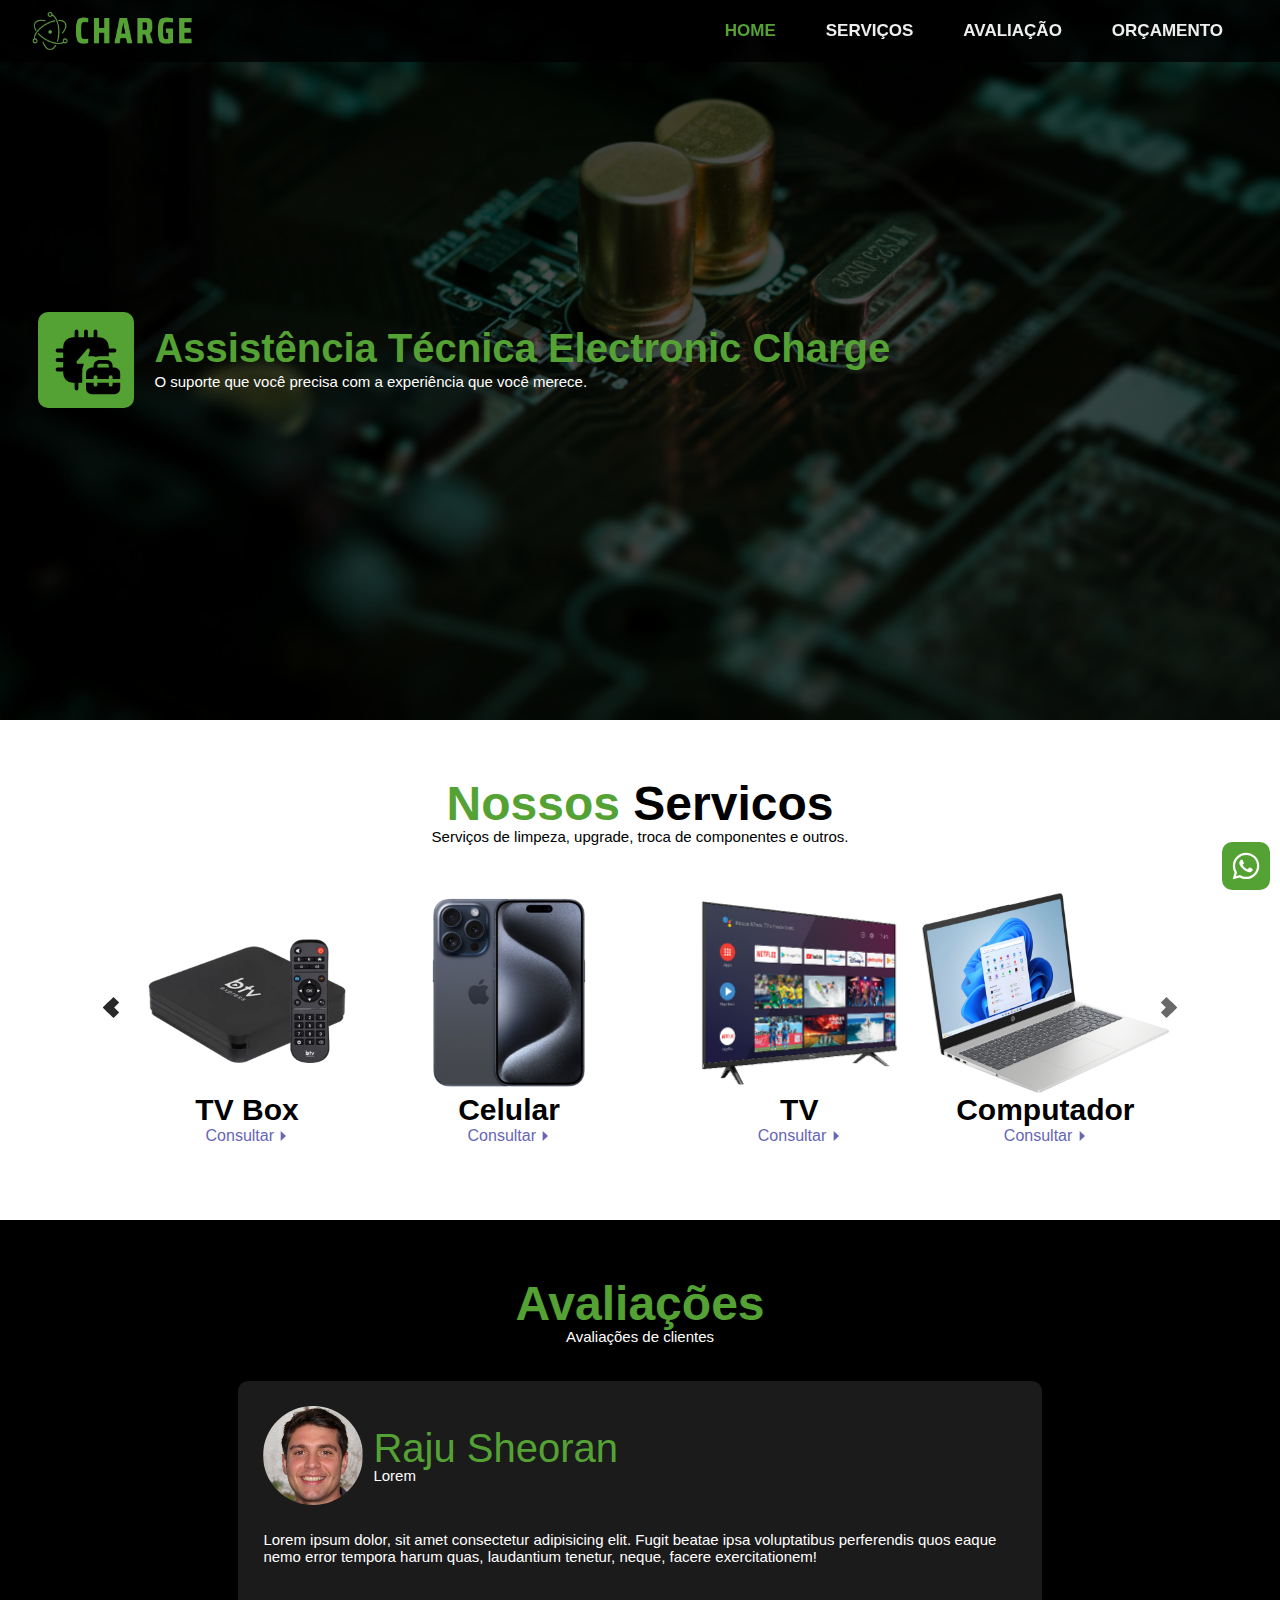
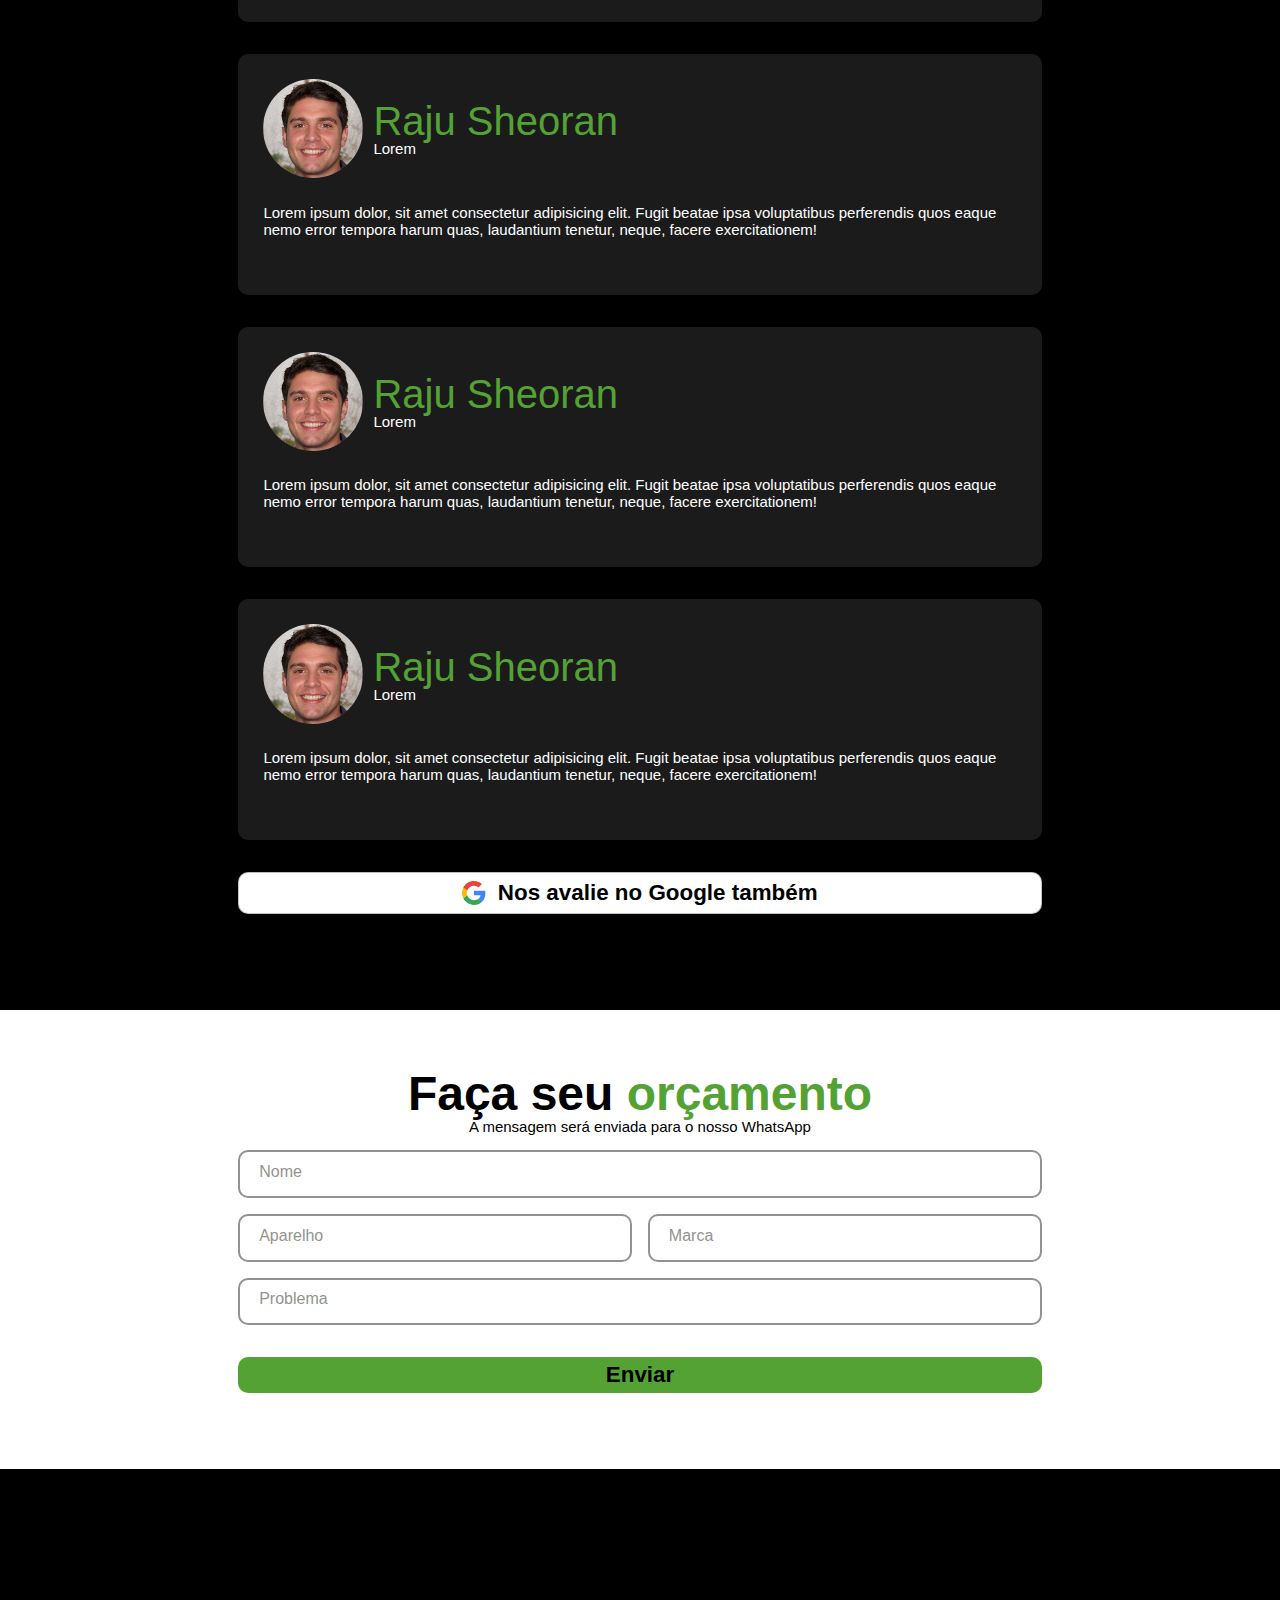
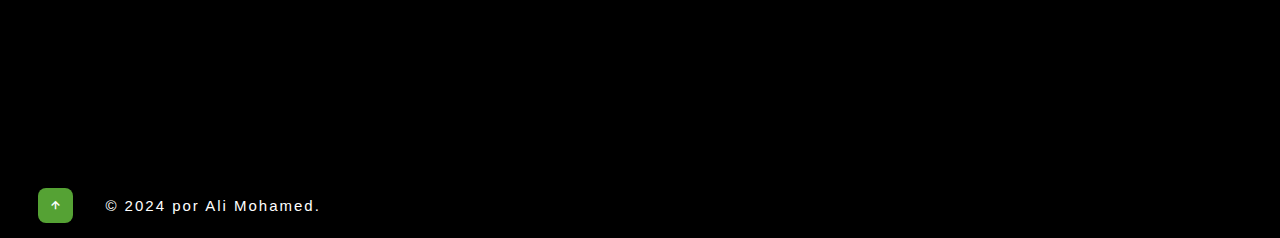
==== index.html @ b504086f "update form orcametno" ====
<!DOCTYPE html>
<html>

<head>
	<meta charset="utf-8">
	<meta name="viewport" content="width=device-width, initial-scale=1">
	<title>Electronic Charge</title>
	<!---custom css link---->
	<link rel="stylesheet" type="text/css" href="css/style.css">
	<link rel="stylesheet" href="https://unpkg.com/boxicons@latest/css/boxicons.min.css">
	<link rel="preconnect" href="https://fonts.googleapis.com">
	<link rel="preconnect" href="https://fonts.gstatic.com" crossorigin>
	<link href="https://fonts.googleapis.com/css2?family=Bebas+Neue:wght@300;400;500;600;700;800;900&display=swap"
		rel="stylesheet">
	<link rel="shortcut icon" href="ico/ico.ico" type="image/x-icon">
	<link rel="stylesheet" href="https://cdnjs.cloudflare.com/ajax/libs/font-awesome/6.2.1/css/all.min.css"
		integrity="sha512-MV7K8+y+gLIBoVD59lQIYicR65iaqukzvf/nwasF0nqhPay5w/9lJmVM2hMDcnK1OnMGCdVK+iQrJ7lzPJQd1w=="
		crossorigin="anonymous" referrerpolicy="no-referrer" />
	<link rel="stylesheet" href="style.css">

</head>

<body>

	<!----header design--->
	<header>
		<a href="#"><img class="logo" src="img/5.png"></a>

		<ul class="navlist">
			<li><a href="#home" class="active">HOME</a></li>
			<li><a href="#services">SERVIÇOS</a></li>
			<li><a href="#avaliacao">AVALIAÇÃO</a></li>
			<li><a href="#orcamento">ORÇAMENTO</a></li>
		</ul>

		<div class="bx bx-menu" id="menu-icon">

		</div>
	</header>
	<!----home section design--->
	<section class="home" id="home">

		<div class="fluent--developer-board-lightning-toolbox-20-filled"></div>
		<div class="title">
			<span style="    font-weight: bold;">Assistência Técnica Electronic Charge</span>
			<br>
			<p>O suporte que você precisa com a experiência que você merece.</p>
			</span>
		</div>
	</section>

	<a class="mdi--whatsapp">

	</a>

	<!----service section design--->
	<section class="services" id="services">
		<div class="main-text">
			<h2><span>Nossos</span> Servicos</h2>
			<p>Serviços de limpeza, upgrade, troca de componentes e outros.</p>
		</div>

		<div class="services-content">
			<div id="slider-container">
				<span onclick="slideRight()" class="btn"></span>
				<div id="slider">
					<div class="slide">
						<img src="img/btv.png" alt="">
						<span>TV Box</span>
						<a href="">Consultar <p class="teenyicons--right-solid"></p></a>
					</div>
					<div class="slide">
						<img src="img/celular.png" alt="">
						<span>Celular</span>
						<a href="">Consultar <p class="teenyicons--right-solid"></p></a>
					</div>
					<div class="slide">
						<img src="img/tv.png" alt="">
						<span>TV</span>
						<a href="">Consultar <p class="teenyicons--right-solid"></p></a>
					</div>
					<div class="slide">
						<img src="img/computador.png" alt="">
						<span>Computador</span>
						<a href="">Consultar <p class="teenyicons--right-solid"></p></a>
					</div>
				</div>
				<span onclick="slideLeft()" class="btn"></span>
			</div>
		</div>
	</section>

	<!----portfolio section design--->
	<section class="avaliacao" id="avaliacao">
		<div class="main-text">
			<h2><span>Avaliações</span></h2>
			<p style="color:white;margin-bottom: 0;">Avaliações de clientes</p>
		</div>
		<div class="reviewSection">
			<div class="reviewItem">
				<div class="top">
					<div class="clientImage">
						<img src="img/person.png" alt="">
						<span style="line-height: 1;">Raju Sheoran<br>
							<p style="color: #fff;font-size: 15px;">Lorem</p>
						</span>
					</div>
				</div>
				<article>
					<p class="review">Lorem ipsum dolor, sit amet consectetur adipisicing elit. Fugit beatae ipsa
						voluptatibus perferendis quos eaque nemo error tempora harum quas, laudantium tenetur, neque,
						facere exercitationem!</p>
				</article>
				<div class="top">
					<ul>
						<li><i class="fa-solid fa-star"></i></li>
						<li><i class="fa-solid fa-star"></i></li>
						<li><i class="fa-solid fa-star"></i></li>
						<li><i class="fa-regular fa-star"></i></li>
						<li><i class="fa-regular fa-star"></i></li>
					</ul>
				</div>
			</div>

			<div class="reviewItem">
				<div class="top">
					<div class="clientImage">
						<img src="img/person.png" alt="">
						<span style="line-height: 1;">Raju Sheoran<br>
							<p style="color: #fff;font-size: 15px;">Lorem</p>
						</span>
					</div>
				</div>
				<article>
					<p class="review">Lorem ipsum dolor, sit amet consectetur adipisicing elit. Fugit beatae ipsa
						voluptatibus perferendis quos eaque nemo error tempora harum quas, laudantium tenetur, neque,
						facere exercitationem!</p>
				</article>
				<div class="top">
					<ul>
						<li><i class="fa-solid fa-star"></i></li>
						<li><i class="fa-solid fa-star"></i></li>
						<li><i class="fa-solid fa-star"></i></li>
						<li><i class="fa-regular fa-star"></i></li>
						<li><i class="fa-regular fa-star"></i></li>
					</ul>
				</div>
			</div>

			<div class="reviewItem">
				<div class="top">
					<div class="clientImage">
						<img src="img/person.png" alt="">
						<span style="line-height: 1;">Raju Sheoran<br>
							<p style="color: #fff;font-size: 15px;">Lorem</p>
						</span>
					</div>
				</div>
				<article>
					<p class="review">Lorem ipsum dolor, sit amet consectetur adipisicing elit. Fugit beatae ipsa
						voluptatibus perferendis quos eaque nemo error tempora harum quas, laudantium tenetur, neque,
						facere exercitationem!</p>
				</article>
				<div class="top">
					<ul>
						<li><i class="fa-solid fa-star"></i></li>
						<li><i class="fa-solid fa-star"></i></li>
						<li><i class="fa-solid fa-star"></i></li>
						<li><i class="fa-regular fa-star"></i></li>
						<li><i class="fa-regular fa-star"></i></li>
					</ul>
				</div>
			</div>

			<div class="reviewItem">
				<div class="top">
					<div class="clientImage">
						<img src="img/person.png" alt="">
						<span style="line-height: 1;">Raju Sheoran<br>
							<p style="color: #fff;font-size: 15px;">Lorem</p>
						</span>
					</div>
				</div>
				<article>
					<p class="review">Lorem ipsum dolor, sit amet consectetur adipisicing elit. Fugit beatae ipsa
						voluptatibus perferendis quos eaque nemo error tempora harum quas, laudantium tenetur, neque,
						facere exercitationem!</p>
				</article>
				<div class="top">
					<ul>
						<li><i class="fa-solid fa-star"></i></li>
						<li><i class="fa-solid fa-star"></i></li>
						<li><i class="fa-solid fa-star"></i></li>
						<li><i class="fa-regular fa-star"></i></li>
						<li><i class="fa-regular fa-star"></i></li>
					</ul>
				</div>
			</div>
			<button class="button">
				<svg xmlns="http://www.w3.org/2000/svg" preserveAspectRatio="xMidYMid" viewBox="0 0 256 262">
					<path fill="#4285F4"
						d="M255.878 133.451c0-10.734-.871-18.567-2.756-26.69H130.55v48.448h71.947c-1.45 12.04-9.283 30.172-26.69 42.356l-.244 1.622 38.755 30.023 2.685.268c24.659-22.774 38.875-56.282 38.875-96.027">
					</path>
					<path fill="#34A853"
						d="M130.55 261.1c35.248 0 64.839-11.605 86.453-31.622l-41.196-31.913c-11.024 7.688-25.82 13.055-45.257 13.055-34.523 0-63.824-22.773-74.269-54.25l-1.531.13-40.298 31.187-.527 1.465C35.393 231.798 79.49 261.1 130.55 261.1">
					</path>
					<path fill="#FBBC05"
						d="M56.281 156.37c-2.756-8.123-4.351-16.827-4.351-25.82 0-8.994 1.595-17.697 4.206-25.82l-.073-1.73L15.26 71.312l-1.335.635C5.077 89.644 0 109.517 0 130.55s5.077 40.905 13.925 58.602l42.356-32.782">
					</path>
					<path fill="#EB4335"
						d="M130.55 50.479c24.514 0 41.05 10.589 50.479 19.438l36.844-35.974C195.245 12.91 165.798 0 130.55 0 79.49 0 35.393 29.301 13.925 71.947l42.211 32.783c10.59-31.477 39.891-54.251 74.414-54.251">
					</path>
				</svg>
				Nos avalie no Google também
			</button>
		</div>
	</section>

	<section class="orcamento" id="orcamento">
		<div class="main-text">
			<h2>Faça seu <span>orçamento</span></h2>
			<p>A mensagem será enviada para o nosso WhatsApp</p>
		</div>
		<div class="form-orcamento">
			<div class="inputGroup">
				<input id="text_nome" autocomplete="off" required="" type="text">
				<label for="name">Nome</label>
			</div>
			<div class="inputGroup" style="width: 49%;">
				<input id="text_aparelho" autocomplete="off" required="" type="text">
				<label for="name">Aparelho</label>
			</div>
			<div class="inputGroup" style="width: 49%;">
				<input id="text_marca" autocomplete="off" required="" type="text">
				<label for="name">Marca</label>
			</div>
			<div class="inputGroup">
				<input id="text_problema" autocomplete="off" required="" type="text">
				<label for="name">Problema</label>
			</div>
			<a id="apiLink" class="button" style="background-color: #55a234;border:none;">Enviar</a>
		</div>
	</section>

	<!----maps section design--->
	<section class="maps" id="maps">
		<iframe
			src="https://www.google.com/maps/embed?pb=!1m14!1m8!1m3!1d14670.497477577439!2d-45.8837871!3d-23.1839059!3m2!1i1024!2i768!4f13.1!3m3!1m2!1s0x94cc4b8edb673053%3A0x7b2891a3628545db!2sElectronic%20Charge!5e0!3m2!1spt-BR!2sbr!4v1703209309129!5m2!1spt-BR!2sbr"
			width="100%" height="300" style="border-radius: 0; border: none;" allowfullscreen=" " loading="lazy "
			referrerpolicy="no-referrer-when-downgrade "></iframe>
	</section>

	<!----end section design--->
	<section class="end">
		<div class="top2">
			<a href="#home"><i class='bx bx-up-arrow-alt'></i></a>
		</div>
		<div class="last-text">
			<p>© 2024 por Ali Mohamed.</p>
		</div>
	</section>

	<!---custom js link--->
	<script type="text/javascript" src="js/script.js"></script>
	<script type="text/javascript" src="js/orcamento.js"></script>
	<script type="text/javascript" src="js/carousel.js"></script>


	<!-- Google tag (gtag.js) -->
	<script async src="https://www.googletagmanager.com/gtag/js?id=G-YTW99R9W7X"></script>
	<script>
		window.dataLayer = window.dataLayer || [];
		function gtag() { dataLayer.push(arguments); }
		gtag('js', new Date());
		gtag('config', 'G-YTW99R9W7X');
	</script>

</body>

</html>
---- css/style.css ----
* {
	padding: 0;
	margin: 0;
	box-sizing: border-box;
	font-family: Arial, Helvetica, sans-serif;
	text-decoration: none;
	list-style: none;
	scroll-behavior: smooth;
}

p {
	font-family: Arial, Helvetica, sans-serif;
}

:root {
	--bg-color: #000000;
	--second-bg-color: #ffffff;
	--text-color: #000000;
	--second-color: rgb(238, 238, 238);
	--main-color: #55A234;
	--big-font: 5rem;
	--h2-font: 3rem;
	--p-font: 1.1rem;
}

body {
	background: var(--bg-color);
	color: var(--text-color);
}

.mdi--whatsapp {
	display: inline-block;
	width: 3em;
	height: 3em;
	background-repeat: no-repeat;
	background-size: 100% 100%;
	background-image: url("data:image/svg+xml,%3Csvg xmlns='http://www.w3.org/2000/svg' viewBox='0 0 24 24'%3E%3Cpath fill='white' d='M12.04 2c-5.46 0-9.91 4.45-9.91 9.91c0 1.75.46 3.45 1.32 4.95L2.05 22l5.25-1.38c1.45.79 3.08 1.21 4.74 1.21c5.46 0 9.91-4.45 9.91-9.91c0-2.65-1.03-5.14-2.9-7.01A9.82 9.82 0 0 0 12.04 2m.01 1.67c2.2 0 4.26.86 5.82 2.42a8.23 8.23 0 0 1 2.41 5.83c0 4.54-3.7 8.23-8.24 8.23c-1.48 0-2.93-.39-4.19-1.15l-.3-.17l-3.12.82l.83-3.04l-.2-.32a8.2 8.2 0 0 1-1.26-4.38c.01-4.54 3.7-8.24 8.25-8.24M8.53 7.33c-.16 0-.43.06-.66.31c-.22.25-.87.86-.87 2.07c0 1.22.89 2.39 1 2.56c.14.17 1.76 2.67 4.25 3.73c.59.27 1.05.42 1.41.53c.59.19 1.13.16 1.56.1c.48-.07 1.46-.6 1.67-1.18s.21-1.07.15-1.18c-.07-.1-.23-.16-.48-.27c-.25-.14-1.47-.74-1.69-.82c-.23-.08-.37-.12-.56.12c-.16.25-.64.81-.78.97c-.15.17-.29.19-.53.07c-.26-.13-1.06-.39-2-1.23c-.74-.66-1.23-1.47-1.38-1.72c-.12-.24-.01-.39.11-.5c.11-.11.27-.29.37-.44c.13-.14.17-.25.25-.41c.08-.17.04-.31-.02-.43c-.06-.11-.56-1.35-.77-1.84c-.2-.48-.4-.42-.56-.43c-.14 0-.3-.01-.47-.01'/%3E%3C/svg%3E");
	background-color: var(--main-color);
	border-radius: 10px;
	border: solid var(--main-color) 8px;
	position: fixed;
	bottom: 10px;
	right: 10px;
	z-index: 1000;
	cursor: pointer;
	transition: all .6s ease;
}

.mdi--whatsapp:hover {
	transform: scale(1.02);
}

.main-text {
	text-align: center;
}

.main-text p {
	color: var(--text-color);
	font-size: 15px;
	margin-bottom: 15px;
}

.main-text h2 {
	font-size: var(--h2-font);
	line-height: 1;
}

header {
	position: fixed;
	width: 100%;
	top: 0;
	right: 0;
	z-index: 1000;
	display: flex;
	align-items: center;
	justify-content: space-between;
	background: transparent;
	padding: 22px 15%;
	transition: all .45s ease;
	background-color: #000000c4;
}

.navlist {
	display: flex;
}

.navlist a {
	color: var(--second-color);
	font-size: 17px;
	font-weight: 700;
	margin: 0 25px;
	transition: all .45s ease;
}

.navlist a:hover {
	color: var(--main-color);
}

.navlist a.active {
	color: var(--main-color);
}

.logo {
	width: 160px;
	display: flex;
	align-items: center;
	justify-content: flex-start;
}

span {
	color: var(--main-color);
}

#menu-icon {
	font-size: 35px;
	color: var(--second-bg-color);
	z-index: 10001;
	cursor: pointer;
	margin-left: 25px;
	display: none;
}

section {
	padding: 160px 15% 120px;
}

.home {
	position: relative;
	height: 80vh;
	width: 100%;
	background-image: url(../img/home.png);
	background-size: cover;
	background-position: center;
	display: flex;
	align-items: center;
}

.home .title {
	display: flex;
	flex-direction: column;
	align-items: flex-start;
	line-height: 0.8;
	margin-left: 20px;
}

.home .title span {
	font-size: 40px;
}



.home .title p {
	color: #fff;
	font-size: 15px;
}

.fluent--developer-board-lightning-toolbox-20-filled {
	display: inline-block;
	width: 6em;
	height: 6em;
	background-repeat: no-repeat;
	background-size: 100% 100%;
	background-image: url("data:image/svg+xml,%3Csvg xmlns='http://www.w3.org/2000/svg' viewBox='0 0 20 20'%3E%3Cpath fill='black' d='M8 2.5a.5.5 0 0 0-1 0V4h-.5A2.5 2.5 0 0 0 4 6.5V7H2.5a.5.5 0 0 0 0 1H4v1.5H2.5a.5.5 0 0 0 0 1H4V12H2.5a.5.5 0 0 0 0 1H4v.5A2.5 2.5 0 0 0 6.5 16H7v1.5a.5.5 0 0 0 1 0V16h1v-2.5q0-.346.09-.667a.4.4 0 0 1-.067-.375L9.456 11H7.899a.4.4 0 0 1-.307-.657l2.668-3.188c.291-.348.85-.051.726.385L10.57 9h1.53c.167 0 .297.097.36.226A2.5 2.5 0 0 1 13.5 9h2q.257 0 .5.05V8h1.5a.5.5 0 0 0 0-1H16v-.5A2.5 2.5 0 0 0 13.5 4H13V2.5a.5.5 0 0 0-1 0V4h-1.5V2.5a.5.5 0 0 0-1 0V4H8zm4 9.5v-.5a1.5 1.5 0 0 1 1.5-1.5h2a1.5 1.5 0 0 1 1.5 1.5v.5h.5a1.5 1.5 0 0 1 1.5 1.5V15h-2v-.5a.5.5 0 0 0-1 0v.5h-3v-.5a.5.5 0 0 0-1 0v.5h-2v-1.5a1.5 1.5 0 0 1 1.5-1.5zm1-.5v.5h3v-.5a.5.5 0 0 0-.5-.5h-2a.5.5 0 0 0-.5.5m4 5V16h2v1.5a1.5 1.5 0 0 1-1.5 1.5h-6a1.5 1.5 0 0 1-1.5-1.5V16h2v.5a.5.5 0 0 0 1 0V16h3v.5a.5.5 0 0 0 1 0'/%3E%3C/svg%3E");
	background-color: var(--main-color);
	border-radius: 10px;
	border: solid var(--main-color) 10px;
}


.slide {
	margin-bottom: 20px;
}

header.sticky {
	background: var(--bg-color);
	padding: 12px 15%;
}

.services {
	background: var(--second-bg-color);
}

/* slide */
.services-content{
	display: flex;
    justify-content: center;
}

#slider-container {
    height: 300px;
	width: 85vw;
	max-width: 1400px;
    position: relative;
    overflow: hidden;
    padding: 20px;
}
#slider-container .btn {
    position: absolute;
	top: calc(50% - 10px);
    height: 15px;
    width: 15px;
    border-left: 8px solid #696969;
    border-top: 8px solid #696969;
    cursor: pointer;
}
#slider-container .btn:hover {
    transform: scale(1.2);
}
#slider-container .btn.inactive {
    border-color: #282828
}
#slider-container .btn:first-of-type {
    transform: rotate(-45deg);
    left: 10px
}
#slider-container .btn:last-of-type {
    transform: rotate(135deg);
    right: 10px;
}
#slider-container #slider {
    display: flex;
    width: 1000%;
    height: 100%;
    transition: all .5s;
}
#slider-container #slider .slide {
	height: 90%;
    margin: auto 10px;
    border-radius: 5px;
    display: grid;
    place-items: center;
    align-content: space-evenly;
}
#slider-container #slider .slide span {
    font-size: 30px;
	font-weight: bold;
	color: var(--bg-color);
}
#slider-container #slider .slide a {
	    color: #6666b4;
}
#slider-container #slider .slide p {
    font-size: 20px;
}

#slider-container #slider .slide img {
	height: 200px;
}

@media only screen and (min-width: 1100px) {
    #slider-container #slider .slide {
        width: calc(2.5% - 20px);
    }
}
@media only screen and (max-width: 1100px) {
    #slider-container #slider .slide {
        width: calc(3.3333333% - 20px);
    }
}
@media only screen and (max-width: 900px) {
    #slider-container #slider .slide {
        width: calc(5% - 20px);
    }
}
@media only screen and (max-width: 550px) {
    #slider-container #slider .slide {
        width: calc(10% - 20px);
    }
}

.teenyicons--right-solid {
	display: inline-block;
	width: 0.5em;
	height: 0.5em;
	background-repeat: no-repeat;
	background-size: 100% 100%;
	background-image: url("data:image/svg+xml,%3Csvg xmlns='http://www.w3.org/2000/svg' viewBox='0 0 15 15'%3E%3Cpath fill='%236666b4' d='M12 7.5L4 0v15z'/%3E%3C/svg%3E");
  }
/* slide */

.avaliacao {
	color: white;
}

.description {
	text-align: center;
	width: 43%;
}

.clientImage {
	display: flex;
	flex-direction: row;
	align-items: center;
	margin-bottom: 0.6rem;
}

.clientImage span {
	margin-left: 10px;
	font-size: 40px;
}

.clientImage img {
	width: 100px;
	border-radius: 50%;
}

.reviewSection {
	padding: 20px 200px;
	display: flex;
	flex-wrap: wrap;
	align-items: center;
	justify-content: space-around;
}

.reviewItem {
	width: 100%;
	padding: 25px;
	margin: 1rem 0;
	cursor: pointer;
	border-radius: 10px;
	background-color: #1b1b1b;
	transition: all .2s linear;
}

.reviewItem:hover {
	transform: scale(1.01);
	background-color: #242424;
}

.top {
	margin-bottom: 1rem;
	display: flex;
	flex-direction: row;
	align-items: center;
	justify-content: space-between;
}

.top ul {
	display: flex;
	list-style: none;
}

.top ul li {
	padding-left: 4px;
}

article p {
	font-size: 15px;
	font-weight: 100;
	margin-bottom: 1rem;
	font-family: Arial, Helvetica, sans-serif;
}

.button {
	width: 100%;
	display: flex;
	padding: 0.5rem 1.4rem;
	margin: 1rem 0;
	font-size: 1.4rem;
	line-height: 1.25rem;
	font-weight: 700;
	text-align: center;
	vertical-align: middle;
	align-items: center;
	border-radius: 10px;
	border: 1px solid rgba(0, 0, 0, 0.25);
	gap: 0.75rem;
	background-color: #fff;
	cursor: pointer;
	transition: all .6s ease;
	justify-content: center;
}

.button svg {
	height: 24px;
}

.button:hover {
	transform: scale(1.02);
}

@media screen and (max-width:700px) {
	.container {
		height: auto;
	}

	.description {
		width: 90%;
	}
}

@media screen and (max-width:375px) {
	.reviewSection {
		padding: 0;
	}

	.reviewItem {
		width: 100%;
	}

	.top {
		align-items: center;
		flex-direction: column;
		justify-content: center;
	}
}

.orcamento {
	background: var(--second-bg-color);
}

.form-orcamento {
	display: flex;
	align-content: center;
	padding: 0 200px;
	flex-wrap: wrap;
	justify-content: space-between;
}

.inputGroup {
	font-family: Arial, Helvetica, sans-serif;
	margin: 0 0 1em 0;
	width: 100%;
	position: relative;
}

.inputGroup input {
	font-size: 100%;
	padding: 0.8em;
	outline: none;
	border: 2px solid #91948E;
	border-radius: 10px;
	background-color: transparent;
	width: 100%;
	color: #91948E;
}

.inputGroup label {
	font-size: 100%;
	position: absolute;
	left: 0;
	padding: 0.8em;
	margin-left: 0.5em;
	pointer-events: none;
	transition: all 0.3s ease;
	color: #91948E;
}

.inputGroup :is(input:focus, input:valid)~label {
	transform: translateY(-50%) scale(.9);
	margin: 0em;
	margin-left: 1.3em;
	padding: 0 0.4em;
	background-color: var(--second-bg-color);
}

.inputGroup :is(input:focus, input:valid) {
	border-color: var(--main-color);
}

.inputGroup select {
	font-size: 100%;
	padding: 0.8em;
	outline: none;
	border: 2px solid #91948E;
	background-color: transparent;
	border-radius: 25px;
	width: 100%;
	color: #91948E;
}

.inputGroup :is(select:focus, select:valid)~label {
	transform: translateY(-50%) scale(.9);
	margin: 0em;
	margin-left: 1.3em;
	padding: 0 0.4em;
	background-color: var(--second-bg-color);
}

.inputGroup :is(select:focus, select:valid) {
	border-color: var(--main-color);
}

input[type="date"]::-webkit-calendar-picker-indicator {
	filter: invert(40%) sepia(12%) saturate(399%) hue-rotate(165deg) brightness(92%) contrast(89%);
}

input[type="time"]::-webkit-calendar-picker-indicator {
	filter: invert(40%) sepia(12%) saturate(399%) hue-rotate(165deg) brightness(92%) contrast(89%);
}


.maps {
	padding: 0;
}

.end {
	padding: 20px 15%;
	display: flex;
	flex-wrap: wrap;
	align-items: center;
	justify-content: flex-start;
	gap: 2rem;
	background-color: var(--bg-color);
}

.last-text p {
	color: var(--second-bg-color);
	font-size: 15px;
	letter-spacing: 2px;
}

.top2 i {
	padding: 10px;
	border-radius: 8px;
	font-size: 15px;
	color: var(--second-bg-color);
	background: var(--main-color);
}

#review-list {
	list-style: none;
	padding: 0;
}

#review-list li {
	margin-bottom: 10px;
}

@media (max-width: 1480px) {
	header {
		padding: 12px 2.5%;
		transition: .1s;
	}

	header.sticky {
		padding: 10px 2.5%;
		transition: .1s;
		;
	}

	.faixa {
		padding: 30px 2.5%;
		transition: .1s;
	}

	.faixa.sticky {
		padding: 10px 2.5%;
		transition: .1s;
		;
	}

	section {
		padding: 60px 3% 60px;
	}

	.end {
		padding: 15px 3%;

	}

	.faixa-orcamento {
		padding: 15px 3%;

	}
}

@media (max-width: 1100px) {
	:root {
		--big-font: 4rem;
		--h2-font: 2.5rem;
		--p-font: 1rem;
		transition: .1s;
	}

	.form-orcamento {
		padding: 0;
	}

	.reviewSection {
		padding: 0;
	}

	.google-btn {
		font-size: 20px;
	}
}

@media (max-width: 920px) {
	.contact {
		grid-template-columns: 1fr;
	}

	.form-orcamento {
		padding: 0;
	}
}

@media (max-width: 500px) {
	.home .title {
		display: flex;
		flex-direction: column;
		align-items: center;
		line-height: 0.5;
		margin-left: 0px;
	}

	.home .title p {
		color: #fff;
		font-size: 10px;
		text-align: center;
	}

	.home .title span {
		font-size: 30px;
		line-height: 1;
		font-weight: bold;
		text-align: center;
	}
	.home {
		flex-direction: column;
		justify-content: center;
	}
	.fluent--developer-board-lightning-toolbox-20-filled {
margin-bottom: 10px;
	}
}

@media (max-width: 840px) {
	#menu-icon {
		display: block;
	}

	.navlist {
		position: absolute;
		top: -1000px;
		right: 0;
		left: 0;
		display: flex;
		flex-direction: column;
		background: var(--bg-color);
		text-align: left;
		transition: all .45s ease;
	}

	.navlist a {
		display: block;
		margin: 17px;
		font-size: 20px;
		transition: all .45s ease;
		color: var(--second-bg-color);
	}

	.navlist a:hover {
		color: var(--main-color);
	}

	.navlist a.active {
		color: var(--second-bg-color);
	}

	.navlist.open {
		top: 100%;
	}

	.form-orcamento {
		padding: 0;
	}
}
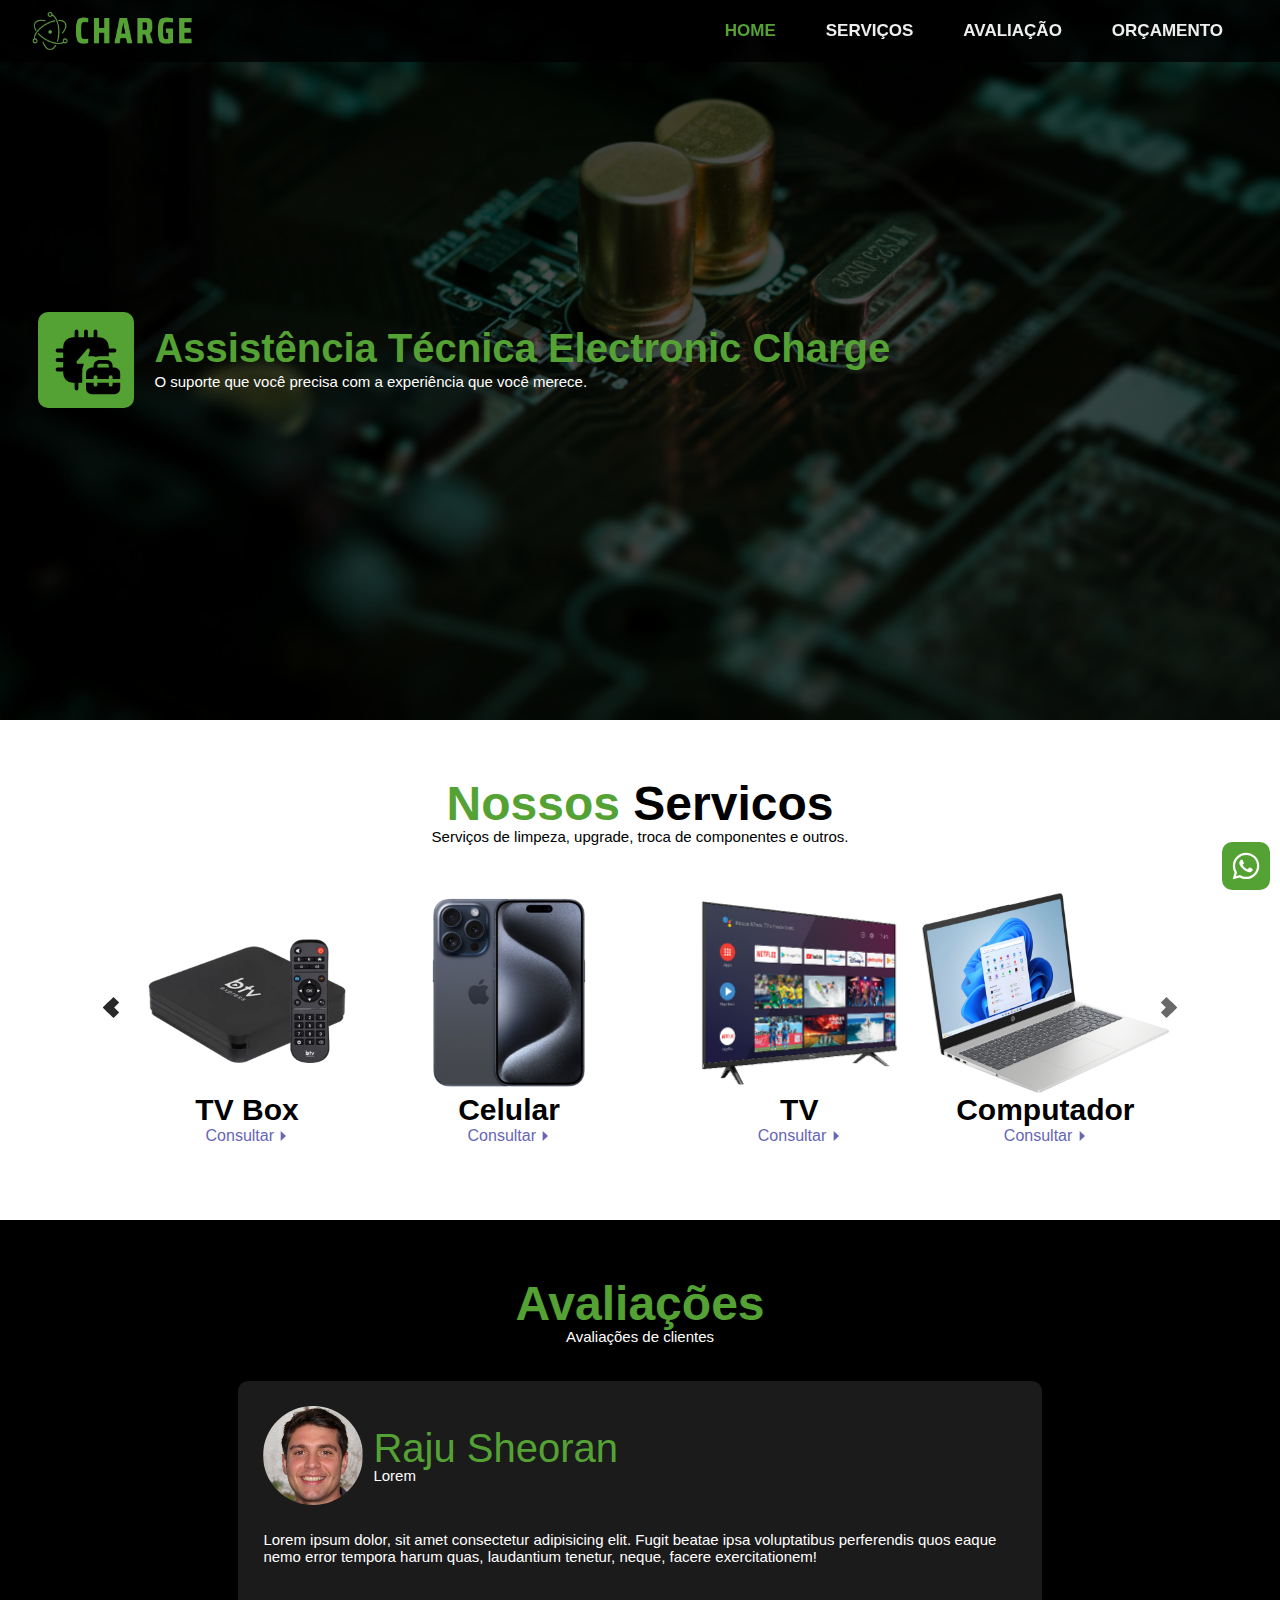
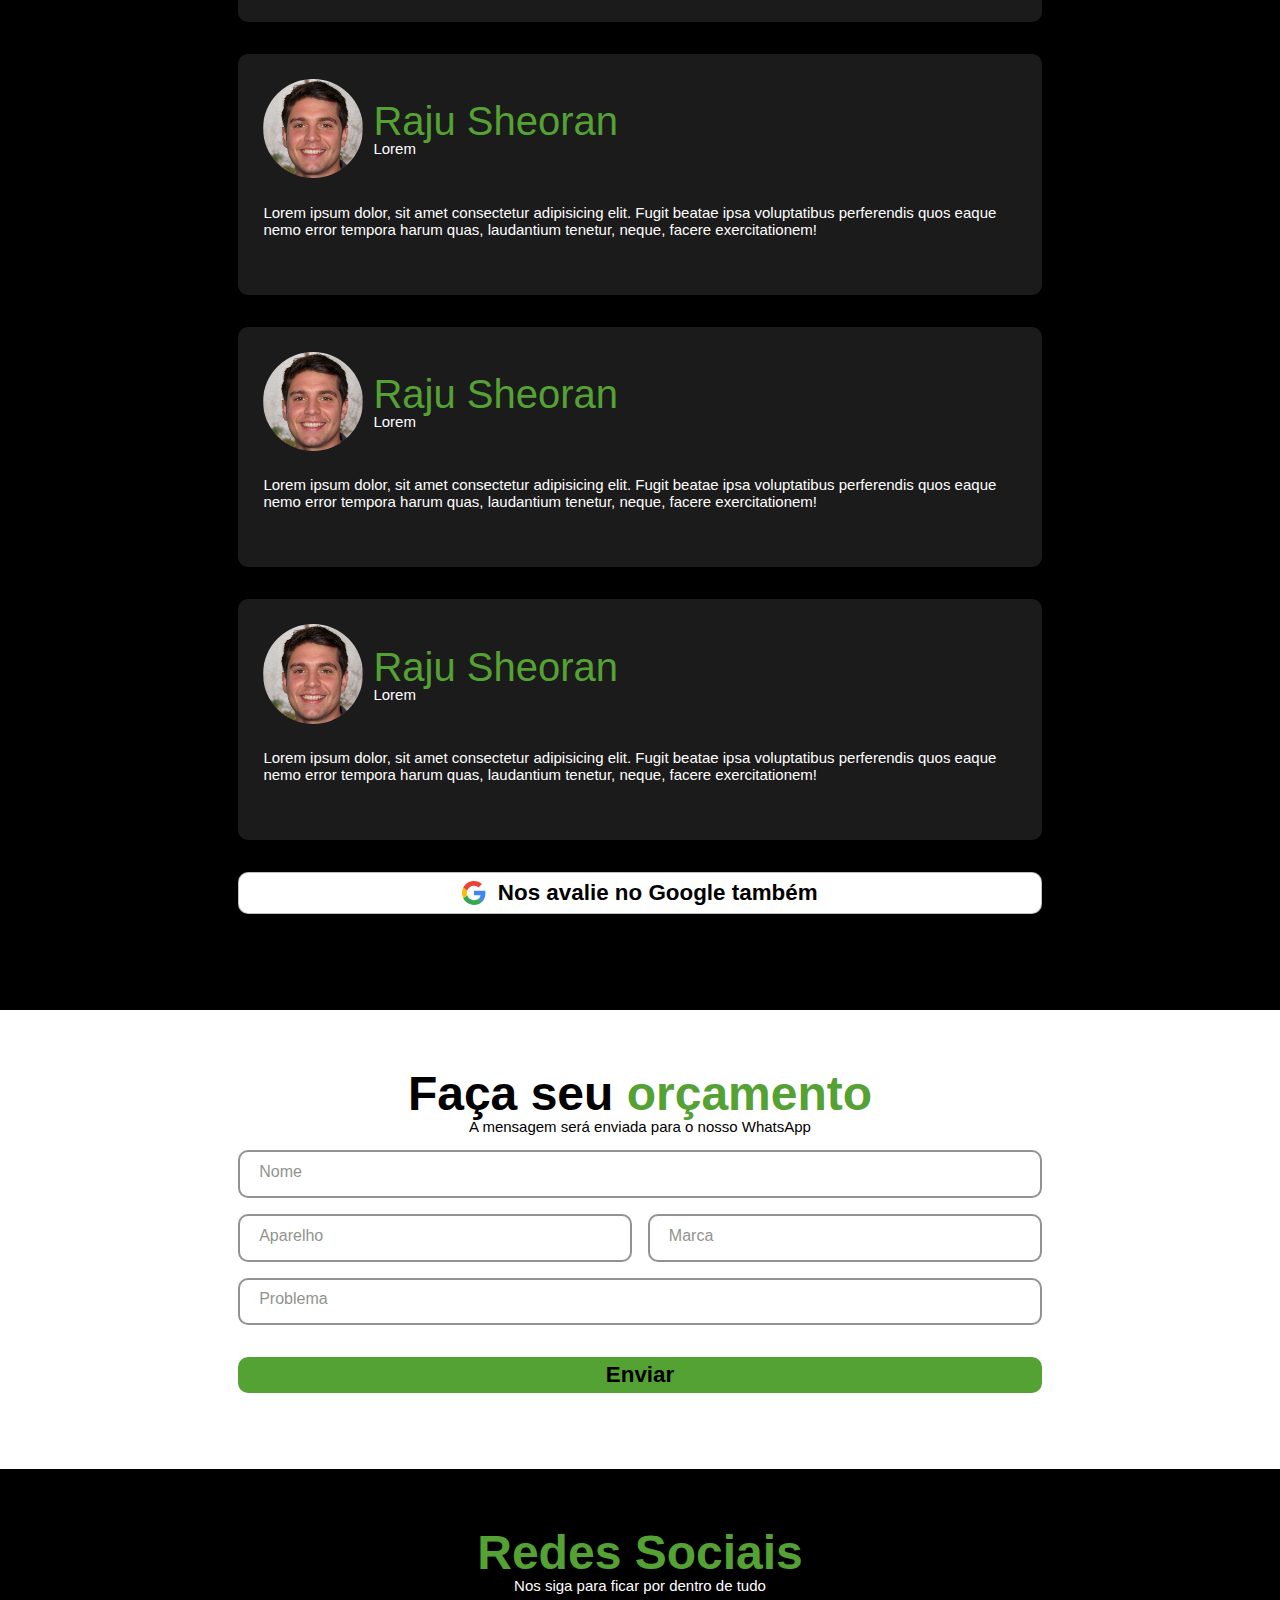
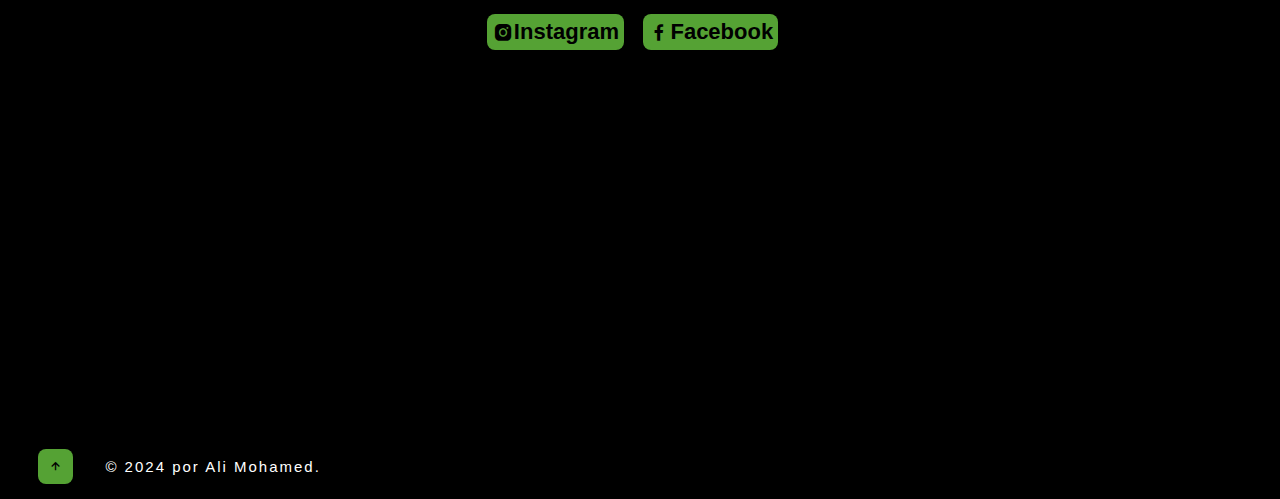
==== commit 3f82d836: "avaliation on the google" ====
--- a/index.html
+++ b/index.html
@@ -36,6 +36,7 @@
 		<div class="bx bx-menu" id="menu-icon">
 
 		</div>
+
 	</header>
 	<!----home section design--->
 	<section class="home" id="home">
@@ -49,8 +50,7 @@
 		</div>
 	</section>
 
-	<a class="mdi--whatsapp">
-
+	<a class="mdi--whatsapp" href="https://api.whatsapp.com/send?phone=551299685-0827&text=Olá" target="_blank">
 	</a>
 
 	<!----service section design--->
@@ -196,7 +196,7 @@
 					</ul>
 				</div>
 			</div>
-			<button class="button">
+			<a class="button" target="_blank" href="https://www.google.com/search?q=electron+charge+sjc&sca_esv=b061e2632347ae6b&sxsrf=ADLYWIIWuyLRB0K9Qh43WP73HBcapGZihA%3A1717522933767&ei=9VFfZrvELqPL1sQPy4GHSA&udm=&ved=0ahUKEwj7kvHCv8KGAxWjpZUCHcvAAQkQ4dUDCBA&uact=5&oq=electron+charge+sjc&gs_lp=[base64]&sclient=gws-wiz-serp#ip=1&lrd=0x94cc4b8edb673053:0x7b2891a3628545db,3,,,,">
 				<svg xmlns="http://www.w3.org/2000/svg" preserveAspectRatio="xMidYMid" viewBox="0 0 256 262">
 					<path fill="#4285F4"
 						d="M255.878 133.451c0-10.734-.871-18.567-2.756-26.69H130.55v48.448h71.947c-1.45 12.04-9.283 30.172-26.69 42.356l-.244 1.622 38.755 30.023 2.685.268c24.659-22.774 38.875-56.282 38.875-96.027">
@@ -212,7 +212,7 @@
 					</path>
 				</svg>
 				Nos avalie no Google também
-			</button>
+			</a>
 		</div>
 	</section>
 
@@ -222,23 +222,36 @@
 			<p>A mensagem será enviada para o nosso WhatsApp</p>
 		</div>
 		<div class="form-orcamento">
-			<div class="inputGroup">
-				<input id="text_nome" autocomplete="off" required="" type="text">
-				<label for="name">Nome</label>
-			</div>
-			<div class="inputGroup" style="width: 49%;">
-				<input id="text_aparelho" autocomplete="off" required="" type="text">
-				<label for="name">Aparelho</label>
-			</div>
-			<div class="inputGroup" style="width: 49%;">
-				<input id="text_marca" autocomplete="off" required="" type="text">
-				<label for="name">Marca</label>
-			</div>
-			<div class="inputGroup">
-				<input id="text_problema" autocomplete="off" required="" type="text">
-				<label for="name">Problema</label>
-			</div>
-			<a id="apiLink" class="button" style="background-color: #55a234;border:none;">Enviar</a>
+				<div class="inputGroup">
+					<input id="text_nome" autocomplete="off" required="" type="text">
+					<label for="name">Nome</label>
+				</div>
+				<div class="inputGroup" style="width: 49%;">
+					<input id="text_aparelho" autocomplete="off" required="" type="text">
+					<label for="name">Aparelho</label>
+				</div>
+				<div class="inputGroup" style="width: 49%;">
+					<input id="text_marca" autocomplete="off" required="" type="text">
+					<label for="name">Marca</label>
+				</div>
+				<div class="inputGroup">
+					<input id="text_problema" autocomplete="off" required="" type="text">
+					<label for="name">Problema</label>
+				</div>
+				<a id="apiLink" class="button" style="background-color: #55a234;border:none;" target="_blank">Enviar</a>
+		</div>
+	</section>
+
+	<section class="contact" id="contact">
+		<div class="main-text">
+			<h2><span>Redes <span>Sociais</span></h2>
+			<p style="color:white;margin-bottom: 0;">Nos siga para ficar por dentro de tudo</p>
+		</div>
+		<div class="contactSection">
+			<div class="contact-icons">
+				<a class="instagram" href="https://www.instagram.com/electronic.charge/?hl=pt-br" target="_blank"><i class='bx bxl-instagram-alt'></i> Instagram</a>
+				<a class="facebook" href="https://www.facebook.com/electroniccharge" target="_blank"><i class='bx bxl-facebook'></i> Facebook</a>
+			</div>
 		</div>
 	</section>
 
--- a/css/style.css
+++ b/css/style.css
@@ -282,6 +282,43 @@
 	color: white;
 }
 
+.contact{
+	color: white;
+}
+
+.contactSection {
+	padding: 20px 200px;
+	display: flex;
+	flex-wrap: wrap;
+	align-items: center;
+	justify-content: space-around;
+}
+	
+	.contact-icons a{
+		background: var(--main-color);
+		color: black;
+		font-size: 22px;
+		display: inline-flex;
+		align-items: center;
+		justify-content: center;
+		border-radius: 8px;
+		margin-right: 15px;
+		transition: all .45s ease;
+		font-weight: bold;
+		padding: 5px;
+	}
+	.contact-icons .instagram:hover {
+		background: linear-gradient(45deg, #f09433 0%, #e6683c 25%, #dc2743 50%, #cc2366 75%, #bc1888 100%);
+		background: -webkit-linear-gradient(45deg, #f09433 0%, #e6683c 25%, #dc2743 50%, #cc2366 75%, #bc1888 100%);
+		background: -moz-linear-gradient(45deg, #f09433 0%, #e6683c 25%, #dc2743 50%, #cc2366 75%, #bc1888 100%);
+		background: -o-linear-gradient(45deg, #f09433 0%, #e6683c 25%, #dc2743 50%, #cc2366 75%, #bc1888 100%);
+		background: -ms-linear-gradient(45deg, #f09433 0%, #e6683c 25%, #dc2743 50%, #cc2366 75%, #bc1888 100%);
+		color: white;
+	}
+	.contact-icons .facebook:hover {
+		background: #4267B2;
+		color: white;
+	}
 .description {
 	text-align: center;
 	width: 43%;
@@ -369,6 +406,7 @@
 	cursor: pointer;
 	transition: all .6s ease;
 	justify-content: center;
+	color: var(--bg-color);
 }
 
 .button svg {
@@ -514,7 +552,7 @@
 	padding: 10px;
 	border-radius: 8px;
 	font-size: 15px;
-	color: var(--second-bg-color);
+	color: var(--bg-color);
 	background: var(--main-color);
 }
 
@@ -577,6 +615,10 @@
 		padding: 0;
 	}
 
+	.contactSection{
+		padding: 20px 0;
+	}
+
 	.reviewSection {
 		padding: 0;
 	}
@@ -587,10 +629,6 @@
 }
 
 @media (max-width: 920px) {
-	.contact {
-		grid-template-columns: 1fr;
-	}
-
 	.form-orcamento {
 		padding: 0;
 	}
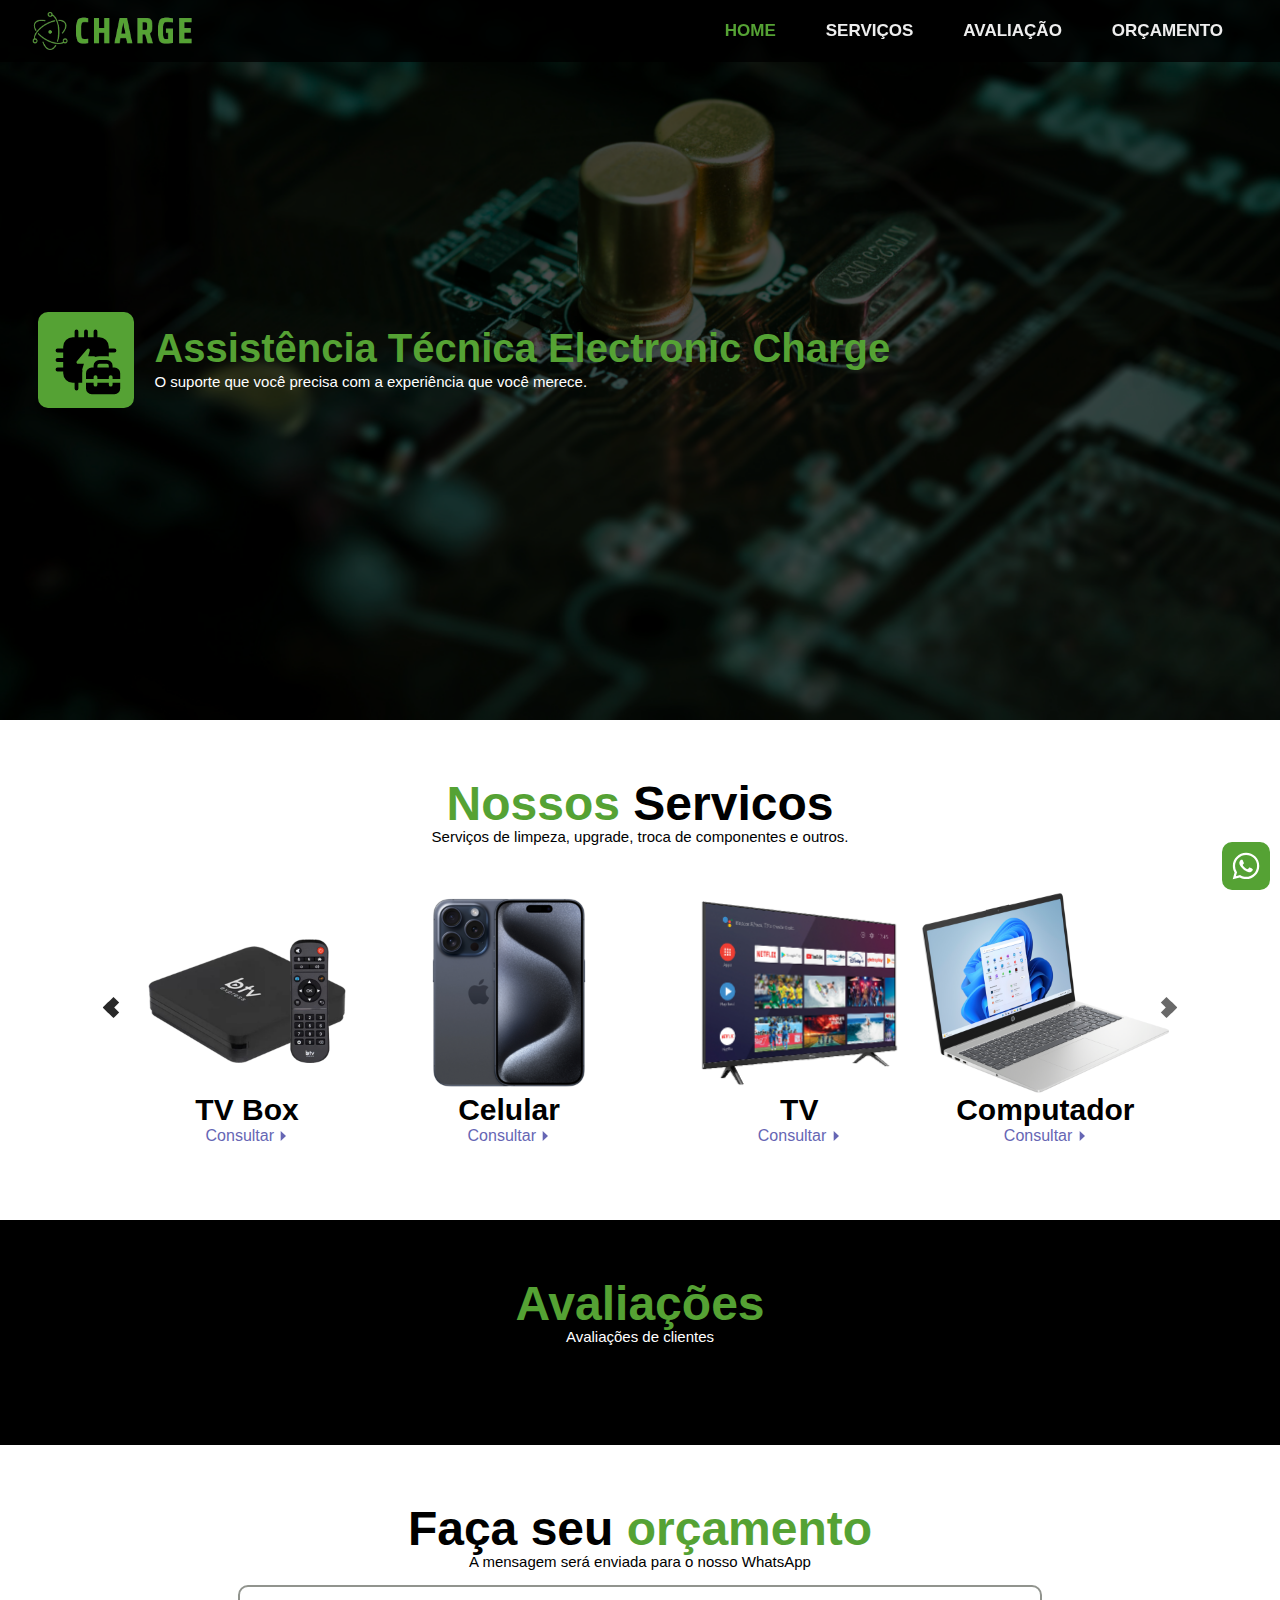
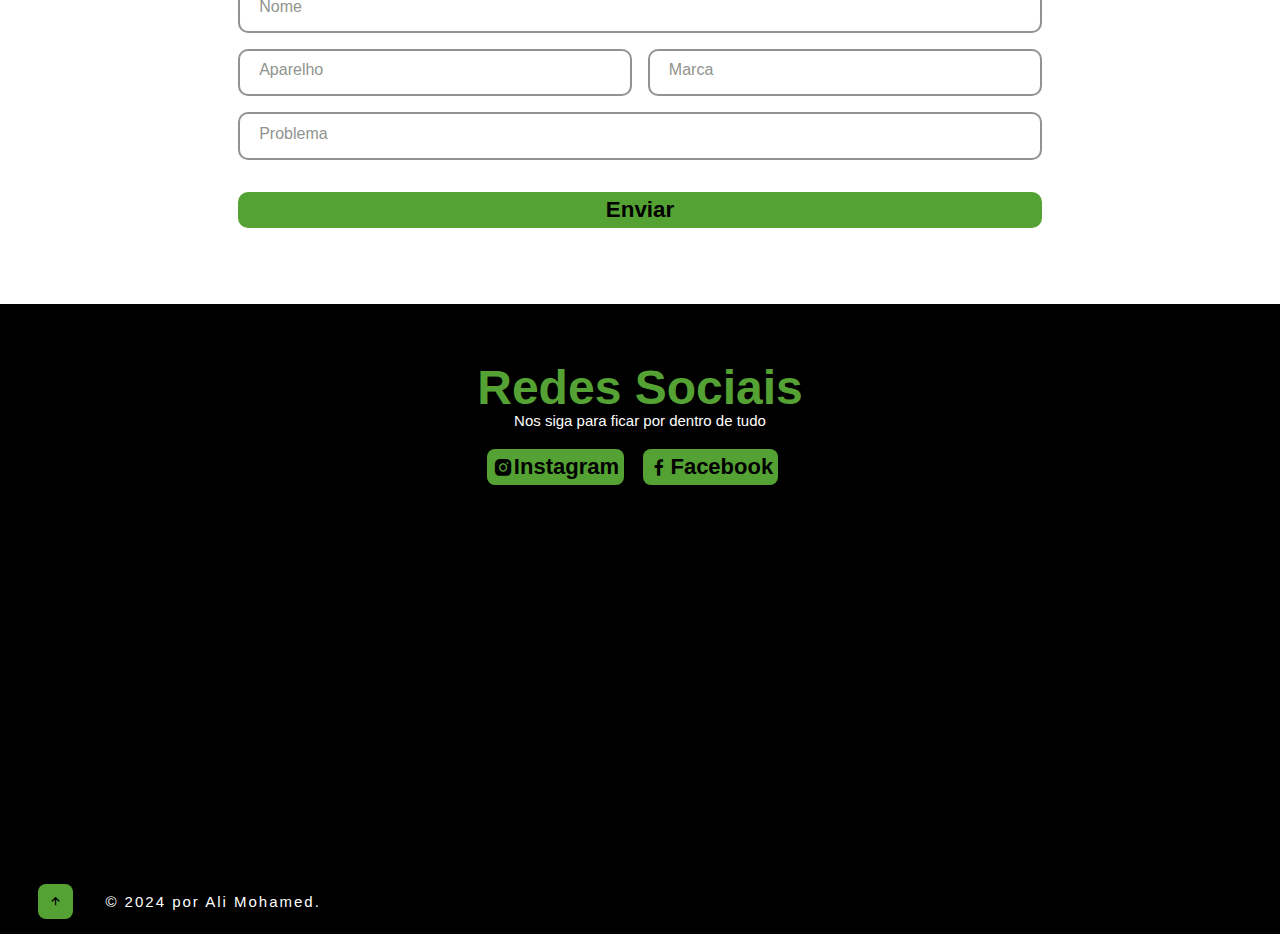
==== commit 6d0a75c2: "update" ====
--- a/index.html
+++ b/index.html
@@ -97,122 +97,8 @@
 			<p style="color:white;margin-bottom: 0;">Avaliações de clientes</p>
 		</div>
 		<div class="reviewSection">
-			<div class="reviewItem">
-				<div class="top">
-					<div class="clientImage">
-						<img src="img/person.png" alt="">
-						<span style="line-height: 1;">Raju Sheoran<br>
-							<p style="color: #fff;font-size: 15px;">Lorem</p>
-						</span>
-					</div>
-				</div>
-				<article>
-					<p class="review">Lorem ipsum dolor, sit amet consectetur adipisicing elit. Fugit beatae ipsa
-						voluptatibus perferendis quos eaque nemo error tempora harum quas, laudantium tenetur, neque,
-						facere exercitationem!</p>
-				</article>
-				<div class="top">
-					<ul>
-						<li><i class="fa-solid fa-star"></i></li>
-						<li><i class="fa-solid fa-star"></i></li>
-						<li><i class="fa-solid fa-star"></i></li>
-						<li><i class="fa-regular fa-star"></i></li>
-						<li><i class="fa-regular fa-star"></i></li>
-					</ul>
-				</div>
-			</div>
-
-			<div class="reviewItem">
-				<div class="top">
-					<div class="clientImage">
-						<img src="img/person.png" alt="">
-						<span style="line-height: 1;">Raju Sheoran<br>
-							<p style="color: #fff;font-size: 15px;">Lorem</p>
-						</span>
-					</div>
-				</div>
-				<article>
-					<p class="review">Lorem ipsum dolor, sit amet consectetur adipisicing elit. Fugit beatae ipsa
-						voluptatibus perferendis quos eaque nemo error tempora harum quas, laudantium tenetur, neque,
-						facere exercitationem!</p>
-				</article>
-				<div class="top">
-					<ul>
-						<li><i class="fa-solid fa-star"></i></li>
-						<li><i class="fa-solid fa-star"></i></li>
-						<li><i class="fa-solid fa-star"></i></li>
-						<li><i class="fa-regular fa-star"></i></li>
-						<li><i class="fa-regular fa-star"></i></li>
-					</ul>
-				</div>
-			</div>
-
-			<div class="reviewItem">
-				<div class="top">
-					<div class="clientImage">
-						<img src="img/person.png" alt="">
-						<span style="line-height: 1;">Raju Sheoran<br>
-							<p style="color: #fff;font-size: 15px;">Lorem</p>
-						</span>
-					</div>
-				</div>
-				<article>
-					<p class="review">Lorem ipsum dolor, sit amet consectetur adipisicing elit. Fugit beatae ipsa
-						voluptatibus perferendis quos eaque nemo error tempora harum quas, laudantium tenetur, neque,
-						facere exercitationem!</p>
-				</article>
-				<div class="top">
-					<ul>
-						<li><i class="fa-solid fa-star"></i></li>
-						<li><i class="fa-solid fa-star"></i></li>
-						<li><i class="fa-solid fa-star"></i></li>
-						<li><i class="fa-regular fa-star"></i></li>
-						<li><i class="fa-regular fa-star"></i></li>
-					</ul>
-				</div>
-			</div>
-
-			<div class="reviewItem">
-				<div class="top">
-					<div class="clientImage">
-						<img src="img/person.png" alt="">
-						<span style="line-height: 1;">Raju Sheoran<br>
-							<p style="color: #fff;font-size: 15px;">Lorem</p>
-						</span>
-					</div>
-				</div>
-				<article>
-					<p class="review">Lorem ipsum dolor, sit amet consectetur adipisicing elit. Fugit beatae ipsa
-						voluptatibus perferendis quos eaque nemo error tempora harum quas, laudantium tenetur, neque,
-						facere exercitationem!</p>
-				</article>
-				<div class="top">
-					<ul>
-						<li><i class="fa-solid fa-star"></i></li>
-						<li><i class="fa-solid fa-star"></i></li>
-						<li><i class="fa-solid fa-star"></i></li>
-						<li><i class="fa-regular fa-star"></i></li>
-						<li><i class="fa-regular fa-star"></i></li>
-					</ul>
-				</div>
-			</div>
-			<a class="button" target="_blank" href="https://www.google.com/search?q=electron+charge+sjc&sca_esv=b061e2632347ae6b&sxsrf=ADLYWIIWuyLRB0K9Qh43WP73HBcapGZihA%3A1717522933767&ei=9VFfZrvELqPL1sQPy4GHSA&udm=&ved=0ahUKEwj7kvHCv8KGAxWjpZUCHcvAAQkQ4dUDCBA&uact=5&oq=electron+charge+sjc&gs_lp=[base64]&sclient=gws-wiz-serp#ip=1&lrd=0x94cc4b8edb673053:0x7b2891a3628545db,3,,,,">
-				<svg xmlns="http://www.w3.org/2000/svg" preserveAspectRatio="xMidYMid" viewBox="0 0 256 262">
-					<path fill="#4285F4"
-						d="M255.878 133.451c0-10.734-.871-18.567-2.756-26.69H130.55v48.448h71.947c-1.45 12.04-9.283 30.172-26.69 42.356l-.244 1.622 38.755 30.023 2.685.268c24.659-22.774 38.875-56.282 38.875-96.027">
-					</path>
-					<path fill="#34A853"
-						d="M130.55 261.1c35.248 0 64.839-11.605 86.453-31.622l-41.196-31.913c-11.024 7.688-25.82 13.055-45.257 13.055-34.523 0-63.824-22.773-74.269-54.25l-1.531.13-40.298 31.187-.527 1.465C35.393 231.798 79.49 261.1 130.55 261.1">
-					</path>
-					<path fill="#FBBC05"
-						d="M56.281 156.37c-2.756-8.123-4.351-16.827-4.351-25.82 0-8.994 1.595-17.697 4.206-25.82l-.073-1.73L15.26 71.312l-1.335.635C5.077 89.644 0 109.517 0 130.55s5.077 40.905 13.925 58.602l42.356-32.782">
-					</path>
-					<path fill="#EB4335"
-						d="M130.55 50.479c24.514 0 41.05 10.589 50.479 19.438l36.844-35.974C195.245 12.91 165.798 0 130.55 0 79.49 0 35.393 29.301 13.925 71.947l42.211 32.783c10.59-31.477 39.891-54.251 74.414-54.251">
-					</path>
-				</svg>
-				Nos avalie no Google também
-			</a>
+			<script src="https://static.elfsight.com/platform/platform.js" data-use-service-core defer></script>
+			<div class="elfsight-app-0f2dcc83-51e5-4c41-8f5a-37200748da21" data-elfsight-app-lazy></div>
 		</div>
 	</section>
 
@@ -222,23 +108,23 @@
 			<p>A mensagem será enviada para o nosso WhatsApp</p>
 		</div>
 		<div class="form-orcamento">
-				<div class="inputGroup">
-					<input id="text_nome" autocomplete="off" required="" type="text">
-					<label for="name">Nome</label>
-				</div>
-				<div class="inputGroup" style="width: 49%;">
-					<input id="text_aparelho" autocomplete="off" required="" type="text">
-					<label for="name">Aparelho</label>
-				</div>
-				<div class="inputGroup" style="width: 49%;">
-					<input id="text_marca" autocomplete="off" required="" type="text">
-					<label for="name">Marca</label>
-				</div>
-				<div class="inputGroup">
-					<input id="text_problema" autocomplete="off" required="" type="text">
-					<label for="name">Problema</label>
-				</div>
-				<a id="apiLink" class="button" style="background-color: #55a234;border:none;" target="_blank">Enviar</a>
+			<div class="inputGroup">
+				<input id="text_nome" autocomplete="off" required="" type="text">
+				<label for="name">Nome</label>
+			</div>
+			<div class="inputGroup" style="width: 49%;">
+				<input id="text_aparelho" autocomplete="off" required="" type="text">
+				<label for="name">Aparelho</label>
+			</div>
+			<div class="inputGroup" style="width: 49%;">
+				<input id="text_marca" autocomplete="off" required="" type="text">
+				<label for="name">Marca</label>
+			</div>
+			<div class="inputGroup">
+				<input id="text_problema" autocomplete="off" required="" type="text">
+				<label for="name">Problema</label>
+			</div>
+			<a id="apiLink" class="button" style="background-color: #55a234;border:none;" target="_blank">Enviar</a>
 		</div>
 	</section>
 
@@ -249,8 +135,10 @@
 		</div>
 		<div class="contactSection">
 			<div class="contact-icons">
-				<a class="instagram" href="https://www.instagram.com/electronic.charge/?hl=pt-br" target="_blank"><i class='bx bxl-instagram-alt'></i> Instagram</a>
-				<a class="facebook" href="https://www.facebook.com/electroniccharge" target="_blank"><i class='bx bxl-facebook'></i> Facebook</a>
+				<a class="instagram" href="https://www.instagram.com/electronic.charge/?hl=pt-br" target="_blank"><i
+						class='bx bxl-instagram-alt'></i> Instagram</a>
+				<a class="facebook" href="https://www.facebook.com/electroniccharge" target="_blank"><i
+						class='bx bxl-facebook'></i> Facebook</a>
 			</div>
 		</div>
 	</section>
--- a/css/style.css
+++ b/css/style.css
@@ -348,22 +348,6 @@
 	align-items: center;
 	justify-content: space-around;
 }
-
-.reviewItem {
-	width: 100%;
-	padding: 25px;
-	margin: 1rem 0;
-	cursor: pointer;
-	border-radius: 10px;
-	background-color: #1b1b1b;
-	transition: all .2s linear;
-}
-
-.reviewItem:hover {
-	transform: scale(1.01);
-	background-color: #242424;
-}
-
 .top {
 	margin-bottom: 1rem;
 	display: flex;
@@ -431,11 +415,6 @@
 	.reviewSection {
 		padding: 0;
 	}
-
-	.reviewItem {
-		width: 100%;
-	}
-
 	.top {
 		align-items: center;
 		flex-direction: column;
@@ -554,15 +533,6 @@
 	font-size: 15px;
 	color: var(--bg-color);
 	background: var(--main-color);
-}
-
-#review-list {
-	list-style: none;
-	padding: 0;
-}
-
-#review-list li {
-	margin-bottom: 10px;
 }
 
 @media (max-width: 1480px) {
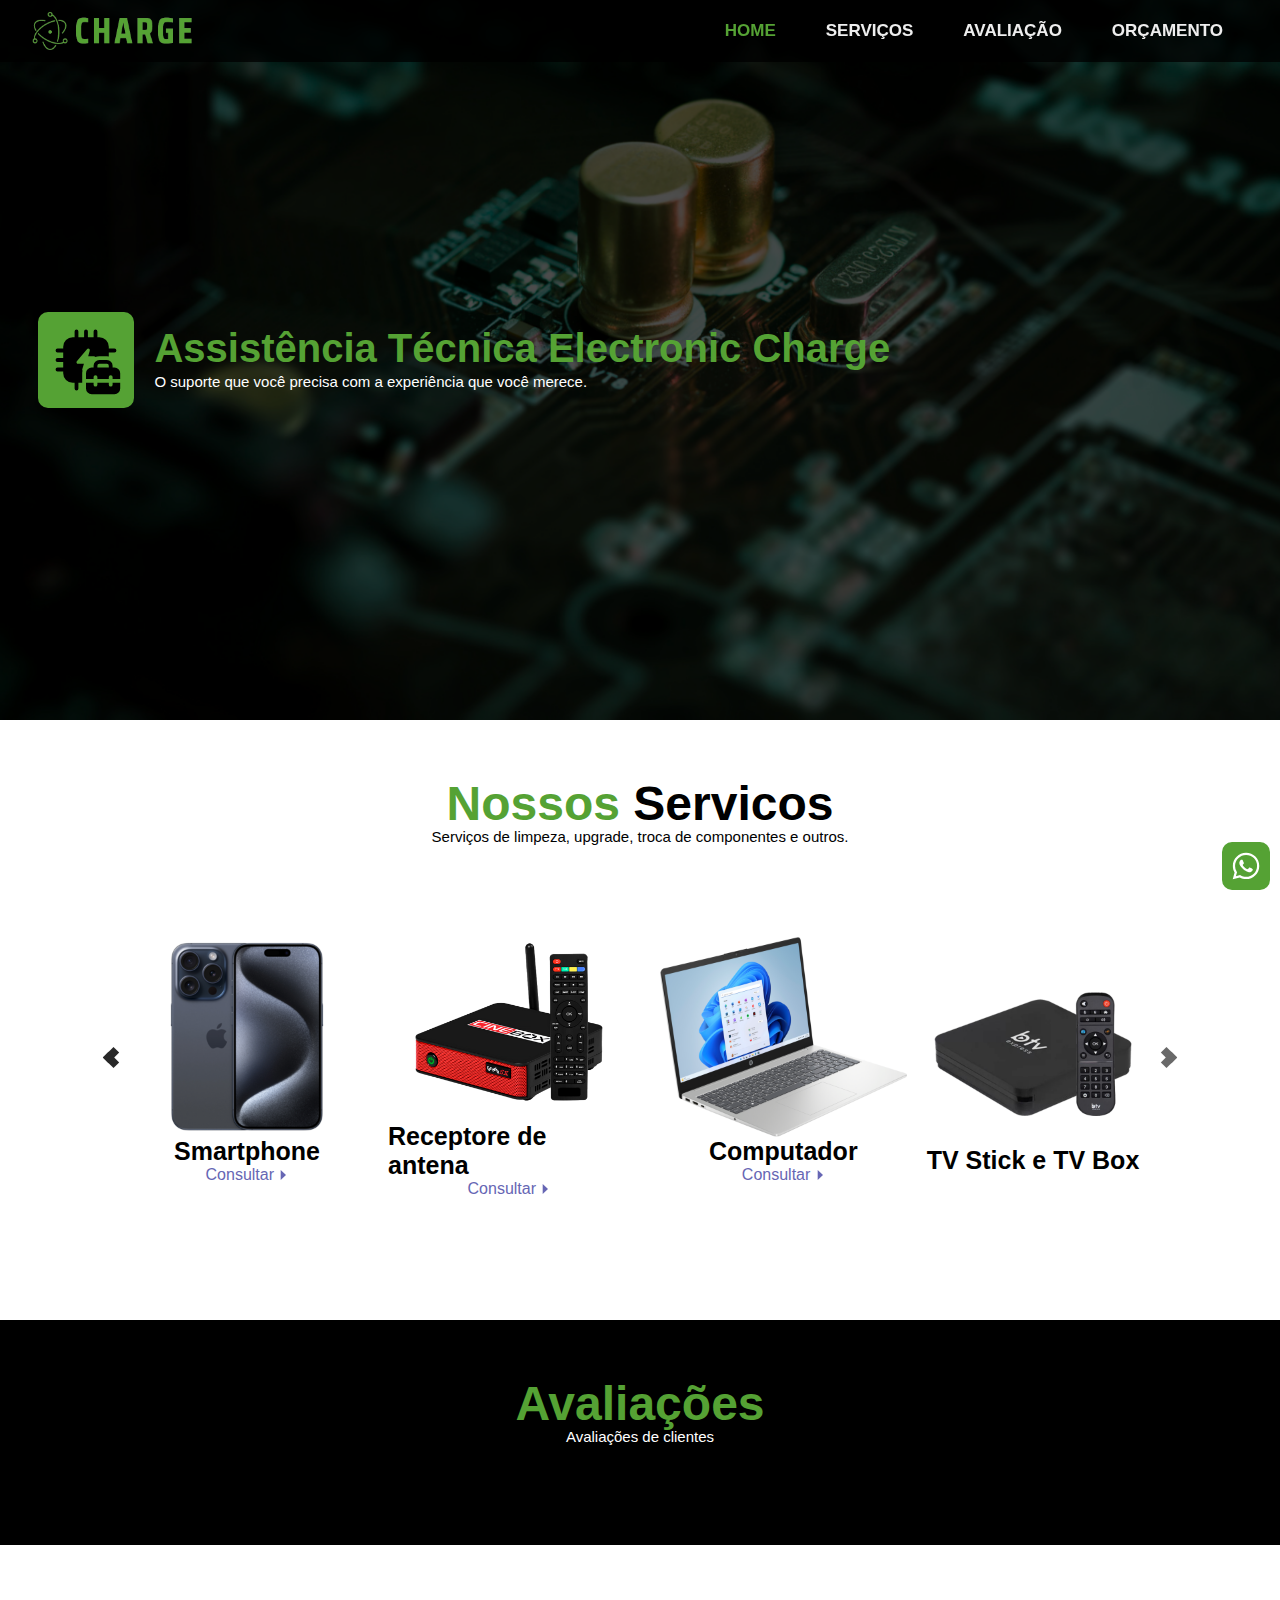
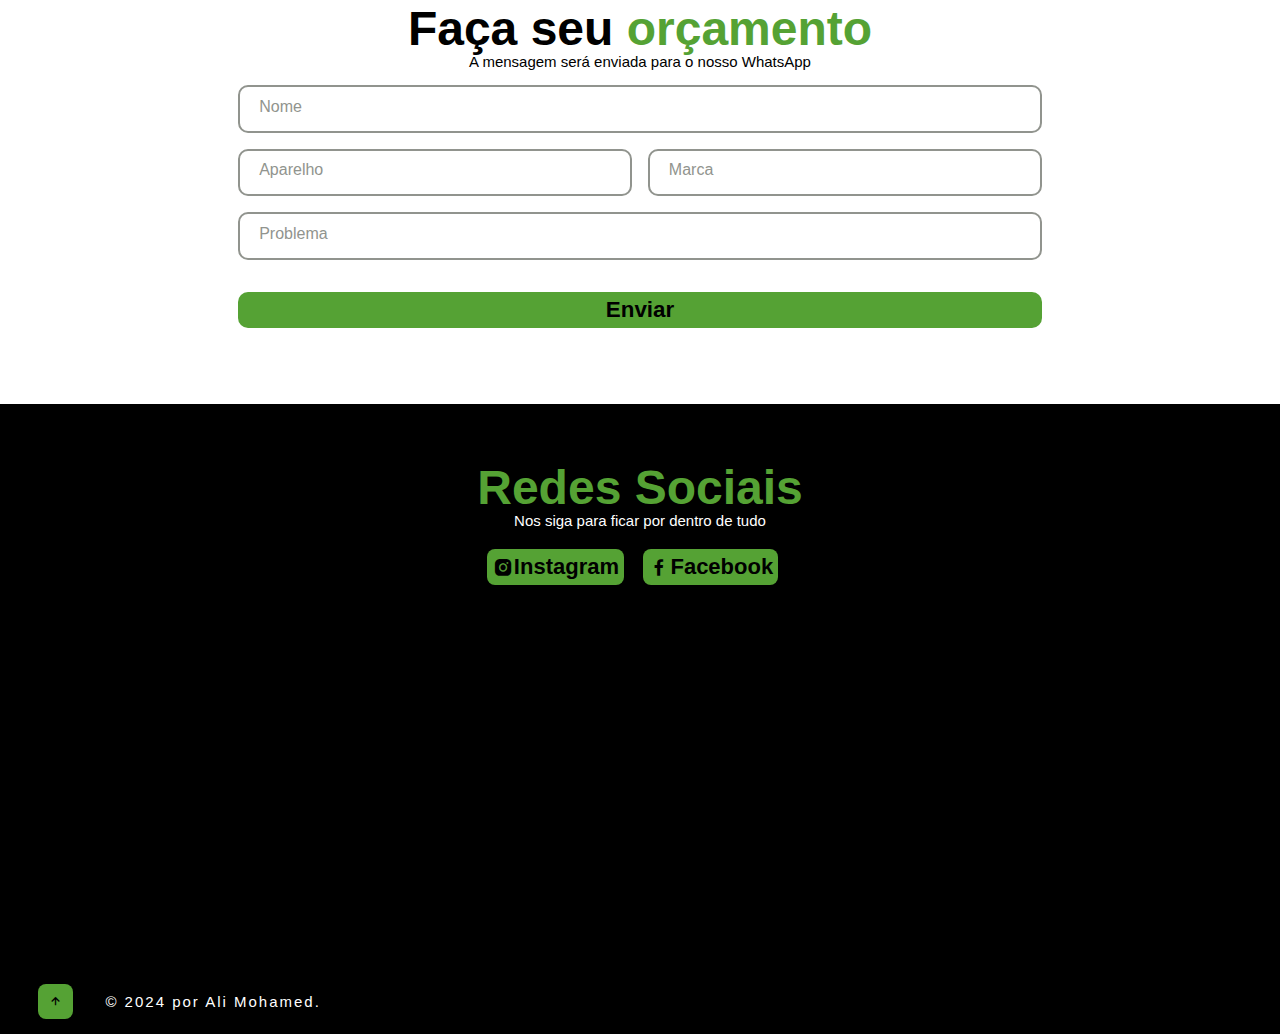
==== commit 73b4ddaf: "" ====
--- a/index.html
+++ b/index.html
@@ -59,36 +59,52 @@
 			<h2><span>Nossos</span> Servicos</h2>
 			<p>Serviços de limpeza, upgrade, troca de componentes e outros.</p>
 		</div>
-
+	
 		<div class="services-content">
 			<div id="slider-container">
 				<span onclick="slideRight()" class="btn"></span>
 				<div id="slider">
 					<div class="slide">
-						<img src="img/btv.png" alt="">
-						<span>TV Box</span>
-						<a href="">Consultar <p class="teenyicons--right-solid"></p></a>
+						<img src="img/celular.png" alt="">
+						<span>Smartphone</span>
+						<a href="javascript:void(0);" class="consultar-btn">Consultar <i
+								class="teenyicons--right-solid"></i></a>
+						<p class="teste-paragraph" style="display: none;">Troca de tela</p>
+						<p class="teste-paragraph" style="display: none;">Troca de vifro</p>
+						<p class="teste-paragraph" style="display: none;">Troca de bateria</p>
+						<p class="teste-paragraph" style="display: none;">Reparos na plca</p>
+						<p class="teste-paragraph" style="display: none;">Recuperação de software</p>
 					</div>
 					<div class="slide">
-						<img src="img/celular.png" alt="">
-						<span>Celular</span>
-						<a href="">Consultar <p class="teenyicons--right-solid"></p></a>
-					</div>
-					<div class="slide">
-						<img src="img/tv.png" alt="">
-						<span>TV</span>
-						<a href="">Consultar <p class="teenyicons--right-solid"></p></a>
+						<img src="img/receptor.png" alt="">
+						<span>Receptore de antena</span>
+						<a href="javascript:void(0);" class="consultar-btn">Consultar <i
+								class="teenyicons--right-solid"></i></a>
+						<p class="teste-paragraph" style="display: none;">Troca de processador</p>
+						<p class="teste-paragraph" style="display: none;">Troca de memória</p>
+						<p class="teste-paragraph" style="display: none;">Reparo de tuner</p>
+						<p class="teste-paragraph" style="display: none;">Reparo de placa</p>
+						<p class="teste-paragraph" style="display: none;">Recovery</p>
+						<p class="teste-paragraph" style="display: none;">Gravação de eprom</p>
 					</div>
 					<div class="slide">
 						<img src="img/computador.png" alt="">
 						<span>Computador</span>
-						<a href="">Consultar <p class="teenyicons--right-solid"></p></a>
+						<a href="javascript:void(0);" class="consultar-btn">Consultar <i
+								class="teenyicons--right-solid"></i></a>
+						<p class="teste-paragraph" style="display: none;">Troca de tela</p>
+						<p class="teste-paragraph" style="display: none;">Reparo de placa mãe</p>
+						<p class="teste-paragraph" style="display: none;">Formatação</p>
+					</div>
+					<div class="slide">
+						<img src="img/btv.png" alt="">
+						<span>TV Stick e TV Box</span>
 					</div>
 				</div>
 				<span onclick="slideLeft()" class="btn"></span>
 			</div>
 		</div>
-	</section>
+	</section>	
 
 	<!----portfolio section design--->
 	<section class="avaliacao" id="avaliacao">
@@ -162,6 +178,7 @@
 	</section>
 
 	<!---custom js link--->
+	<script type="text/javascript" src="js/consulta.js"></script>
 	<script type="text/javascript" src="js/script.js"></script>
 	<script type="text/javascript" src="js/orcamento.js"></script>
 	<script type="text/javascript" src="js/carousel.js"></script>
--- a/css/style.css
+++ b/css/style.css
@@ -181,22 +181,22 @@
 }
 
 /* slide */
-.services-content{
-	display: flex;
+.services-content {
+    display: flex;
     justify-content: center;
 }
 
 #slider-container {
-    height: 300px;
-	width: 85vw;
-	max-width: 1400px;
+    height: 400px;
+    width: 85vw;
+    max-width: 1400px;
     position: relative;
     overflow: hidden;
     padding: 20px;
 }
 #slider-container .btn {
     position: absolute;
-	top: calc(50% - 10px);
+    top: calc(50% - 10px);
     height: 15px;
     width: 15px;
     border-left: 8px solid #696969;
@@ -207,11 +207,11 @@
     transform: scale(1.2);
 }
 #slider-container .btn.inactive {
-    border-color: #282828
+    border-color: #282828;
 }
 #slider-container .btn:first-of-type {
     transform: rotate(-45deg);
-    left: 10px
+    left: 10px;
 }
 #slider-container .btn:last-of-type {
     transform: rotate(135deg);
@@ -224,27 +224,30 @@
     transition: all .5s;
 }
 #slider-container #slider .slide {
-	height: 90%;
+    height: 90%;
     margin: auto 10px;
     border-radius: 5px;
     display: grid;
     place-items: center;
-    align-content: space-evenly;
+    align-content: center;
 }
 #slider-container #slider .slide span {
-    font-size: 30px;
-	font-weight: bold;
-	color: var(--bg-color);
+    font-size: 25px;
+    font-weight: bold;
+    color: var(--bg-color);
 }
 #slider-container #slider .slide a {
-	    color: #6666b4;
+    color: #6666b4;
+    cursor: pointer;
 }
 #slider-container #slider .slide p {
+    font-size: 15px;
+}
+#slider-container #slider .slide i {
     font-size: 20px;
 }
-
 #slider-container #slider .slide img {
-	height: 200px;
+    height: 200px;
 }
 
 @media only screen and (min-width: 1100px) {
@@ -267,15 +270,29 @@
         width: calc(10% - 20px);
     }
 }
-
+/* Teenyicons */
 .teenyicons--right-solid {
-	display: inline-block;
-	width: 0.5em;
-	height: 0.5em;
-	background-repeat: no-repeat;
-	background-size: 100% 100%;
-	background-image: url("data:image/svg+xml,%3Csvg xmlns='http://www.w3.org/2000/svg' viewBox='0 0 15 15'%3E%3Cpath fill='%236666b4' d='M12 7.5L4 0v15z'/%3E%3C/svg%3E");
-  }
+    display: inline-block;
+    width: 0.5em;
+    height: 0.5em;
+    background-repeat: no-repeat;
+    background-size: 100% 100%;
+    background-image: url("data:image/svg+xml,%3Csvg xmlns='http://www.w3.org/2000/svg' viewBox='0 0 15 15'%3E%3Cpath fill='%236666b4' d='M12 7.5L4 0v15z'/%3E%3C/svg%3E");
+}
+
+/* Rotate icon down */
+.rotate-down {
+    transform: rotate(90deg);
+}
+
+/* Adicione esta parte ao seu CSS */
+.teste-paragraph {
+    display: none;
+}
+
+.teste-paragraph.visible {
+    display: block;
+}
 /* slide */
 
 .avaliacao {
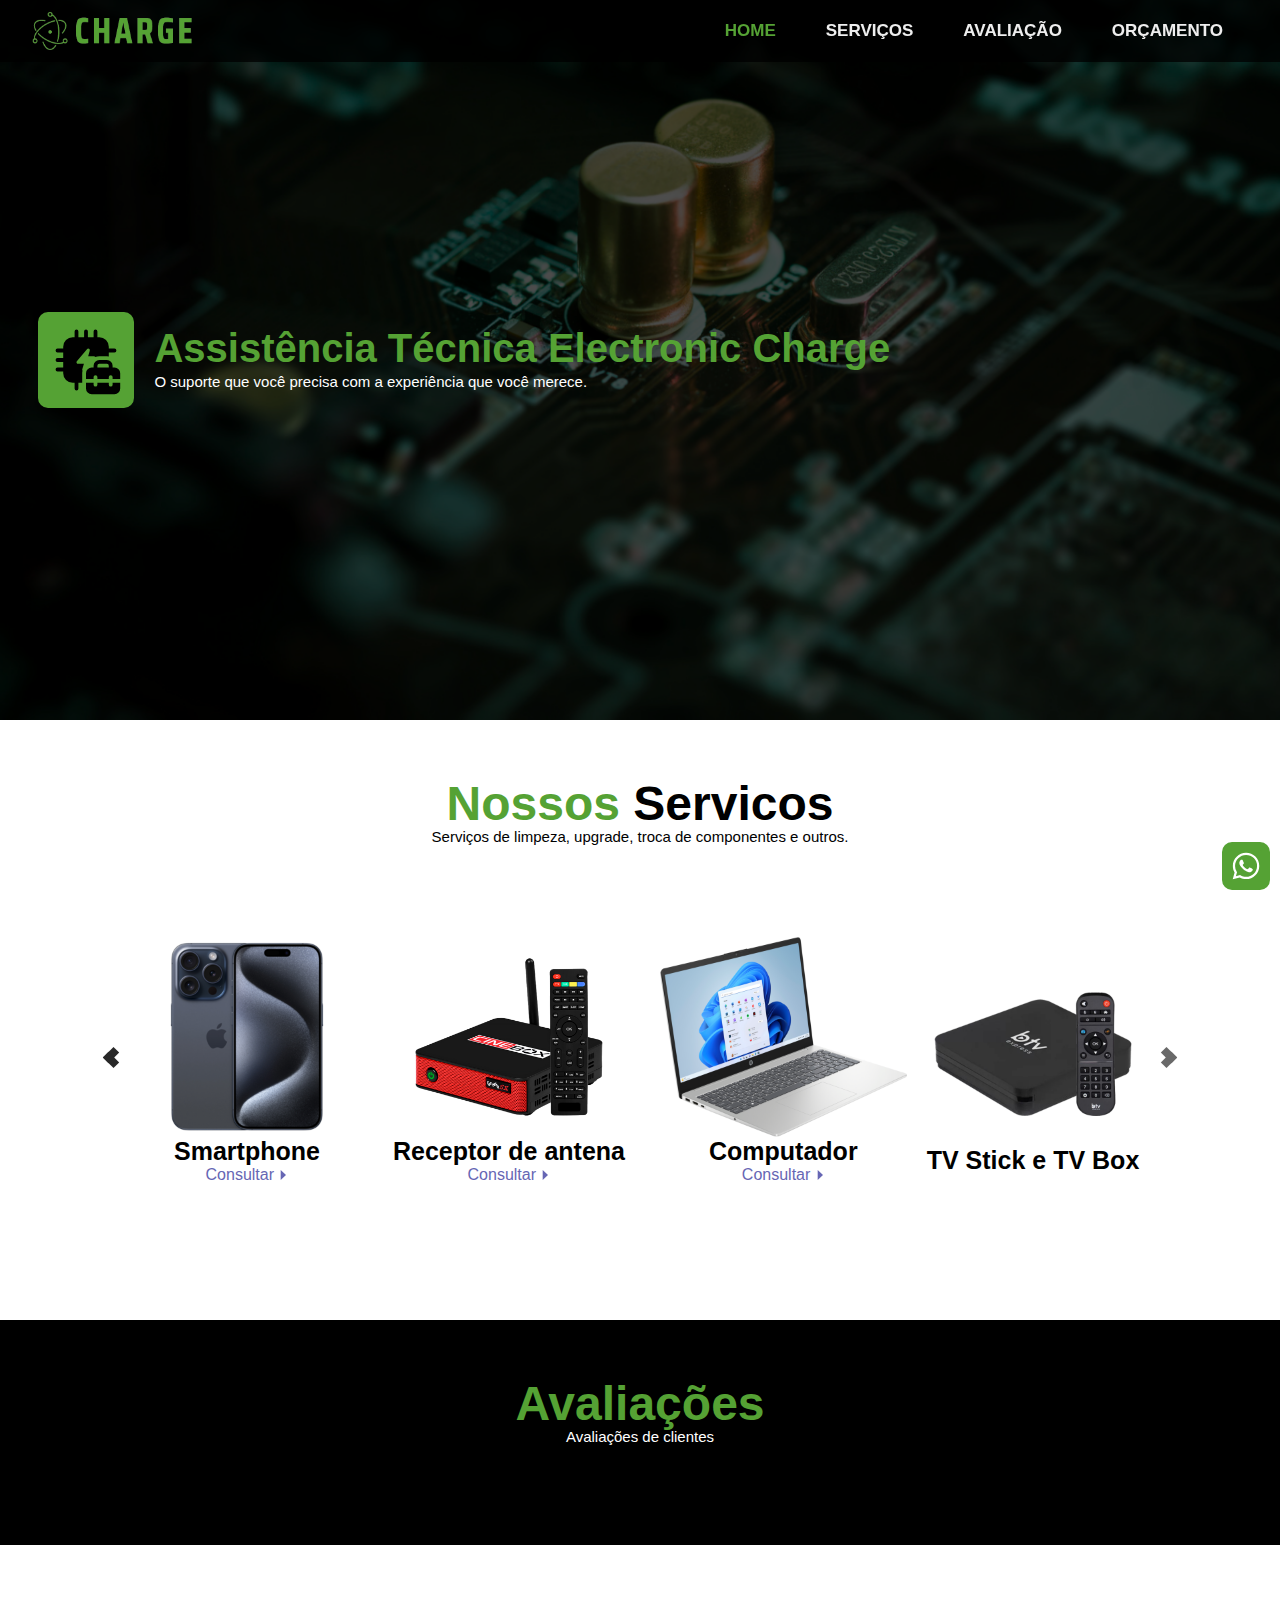
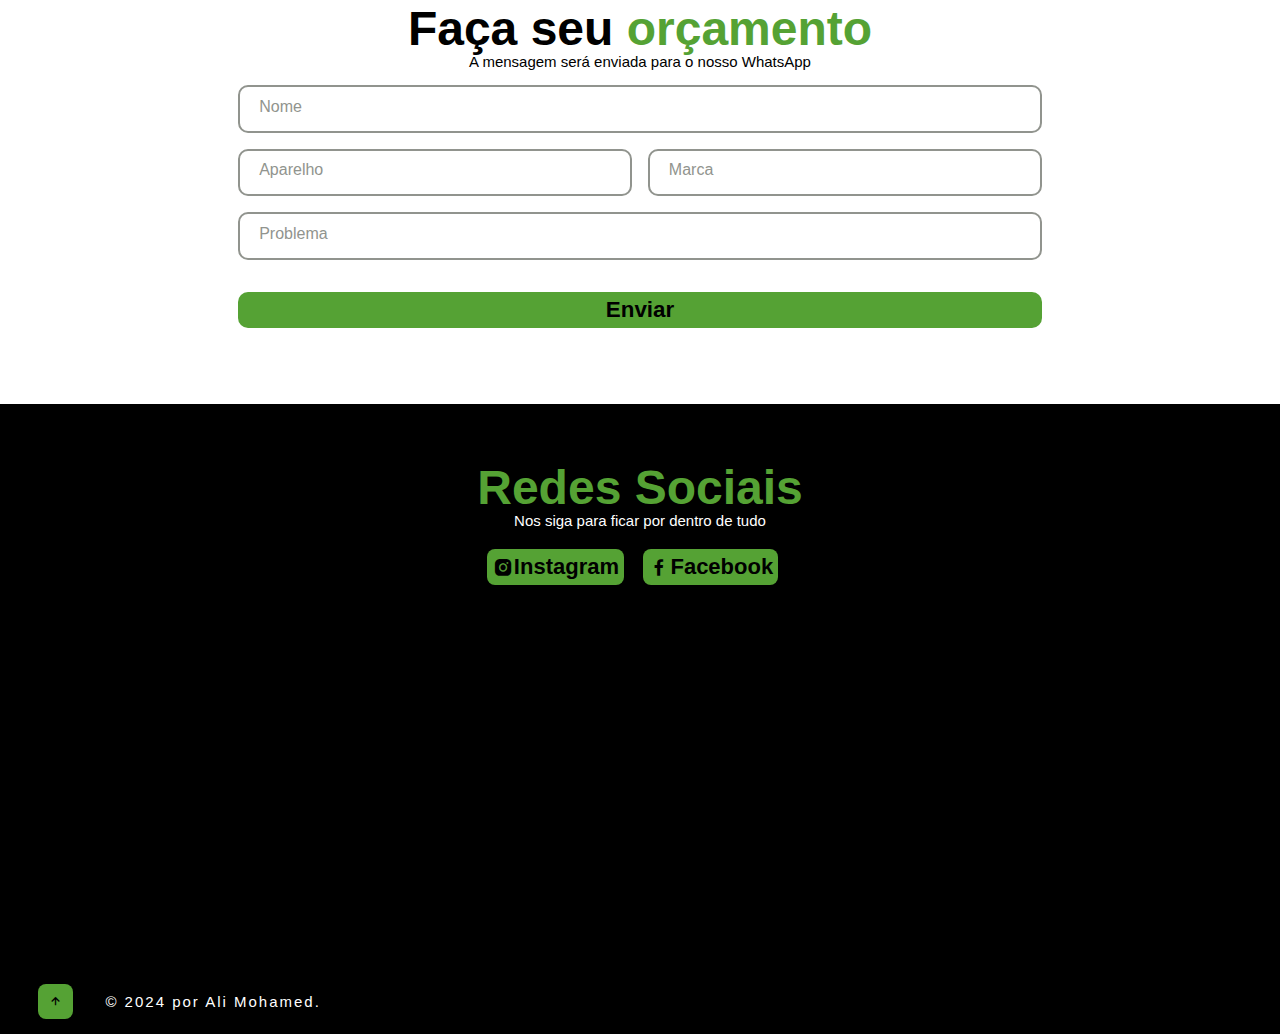
==== commit 031fe18a: "receptor" ====
--- a/index.html
+++ b/index.html
@@ -77,7 +77,7 @@
 					</div>
 					<div class="slide">
 						<img src="img/receptor.png" alt="">
-						<span>Receptore de antena</span>
+						<span>Receptor de antena</span>
 						<a href="javascript:void(0);" class="consultar-btn">Consultar <i
 								class="teenyicons--right-solid"></i></a>
 						<p class="teste-paragraph" style="display: none;">Troca de processador</p>
